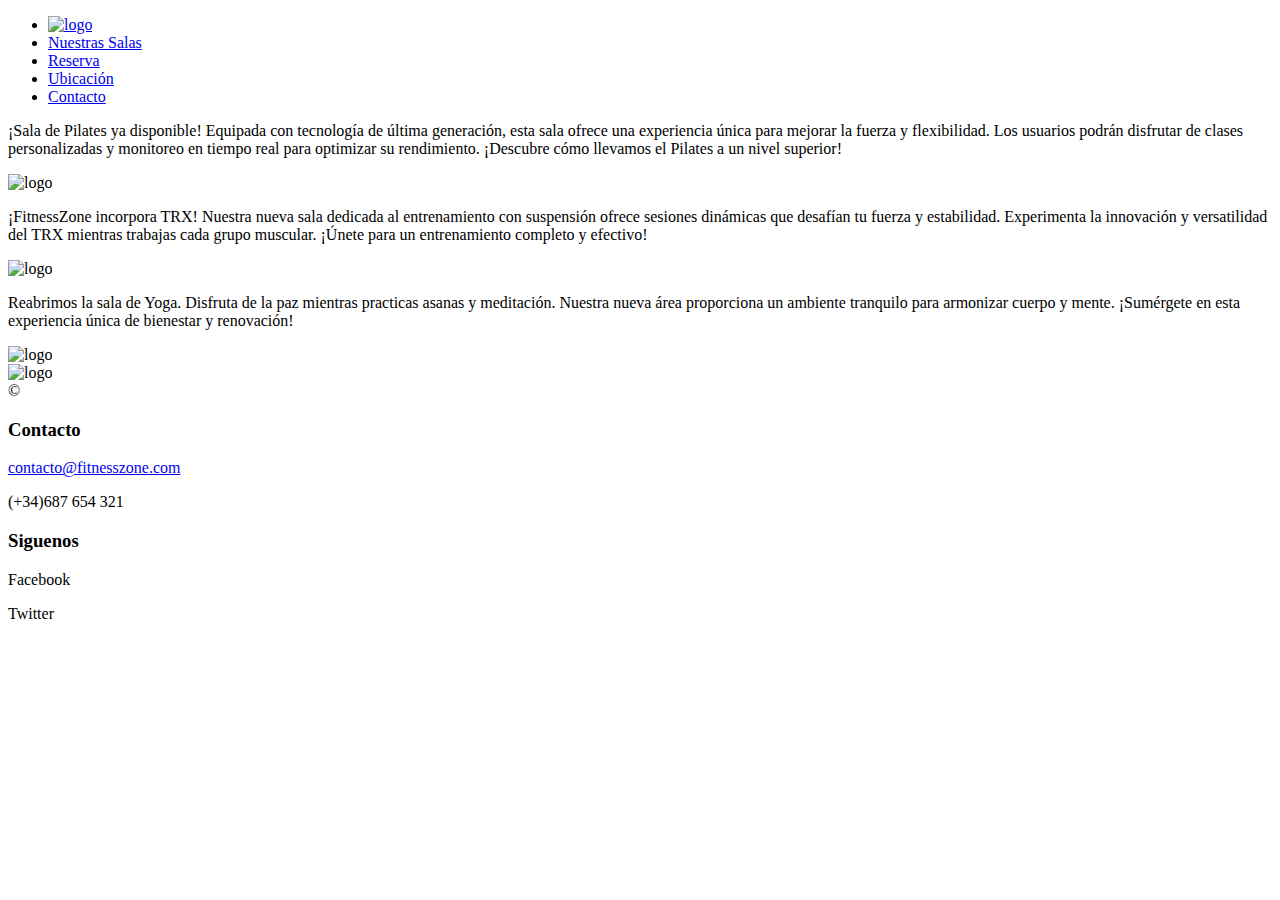
==== index.html @ 8b71935b "Actualizacion" ====
<!DOCTYPE html>
<html lang="es">
<head>
    <title>FitnessZone</title>
    <meta charset="UTF-8">
    <meta content="width=device-width, initial-scale=1" name="viewport">
    <meta name="author" content="Carlos Antonio Cortés Lora, Roberto Rivero Díaz">
    <meta name="designer" content="Carlos Antonio Cortés Lora, Roberto Rivero Díaz">

</head>
<body>
    <!-- Cabecera-->
    <header>    
        <nav>
            <ul>
                <li><a href="./index.html"><img src="./imagenes/logo_crudo.jpg" alt="logo" width="500" height="500"></a></li>
                <li><a href="./salas.html">Nuestras Salas</a></li>
                <li><a href="./reservas.html">Reserva</a></li>
                <li><a href="./ubicacion.html">Ubicación</a></li>
                <li><a href="#contacto">Contacto</a></li>
            </ul>
        </nav>
    </header>


    <!-- Noticias-->
    <aside>
        
        <div  id="noticia1">
            <p>¡Sala de Pilates ya disponible! Equipada con tecnología de última generación, esta sala ofrece una experiencia única para mejorar la fuerza y flexibilidad. Los usuarios podrán disfrutar de clases personalizadas y monitoreo en tiempo real para optimizar su rendimiento. ¡Descubre cómo llevamos el Pilates a un nivel superior!</p>
            <img src="./imagenes/sala_pilates.jpg" alt="logo" width="500" height="300">
        </div>
        <div  id="noticia2">
            <p> ¡FitnessZone incorpora TRX! Nuestra nueva sala dedicada al entrenamiento con suspensión ofrece sesiones dinámicas que desafían tu fuerza y estabilidad. Experimenta la innovación y versatilidad del TRX mientras trabajas cada grupo muscular. ¡Únete para un entrenamiento completo y efectivo!</p>
            <img src="./imagenes/sala_trx.jpg" alt="logo" width="500" height="300">
        </div>
        <div id="noticia3">
            <p>Reabrimos la sala de Yoga. Disfruta de la paz mientras practicas asanas y meditación. Nuestra nueva área proporciona un ambiente tranquilo para armonizar cuerpo y mente. ¡Sumérgete en esta experiencia única de bienestar y renovación!</p>
            <img src="./imagenes/sala_yoga.jpg" alt="logo" width="500" height="300">
        </div>
        
    </aside>
    


    <!-- Footer-->
    <footer>
        <div id="marca">
            <img src="./imagenes/logo_crudo.jpg" alt="logo" width="500" height="500">
        </div>
        &copy;
        
        <div id="contacto">
            <div class="contacto">
                <h3>Contacto</h3>
                <a href="mailto:contacto@fitnesszone.com">contacto@fitnesszone.com</a>
                <p>(+34)687 654 321</p>
            </div>

            <div class="contacto">
                <h3>Siguenos</h3>
                <p>Facebook</p>
                <p>Twitter</p>
            </div>
        </div>

    </footer>
</body>
</html>
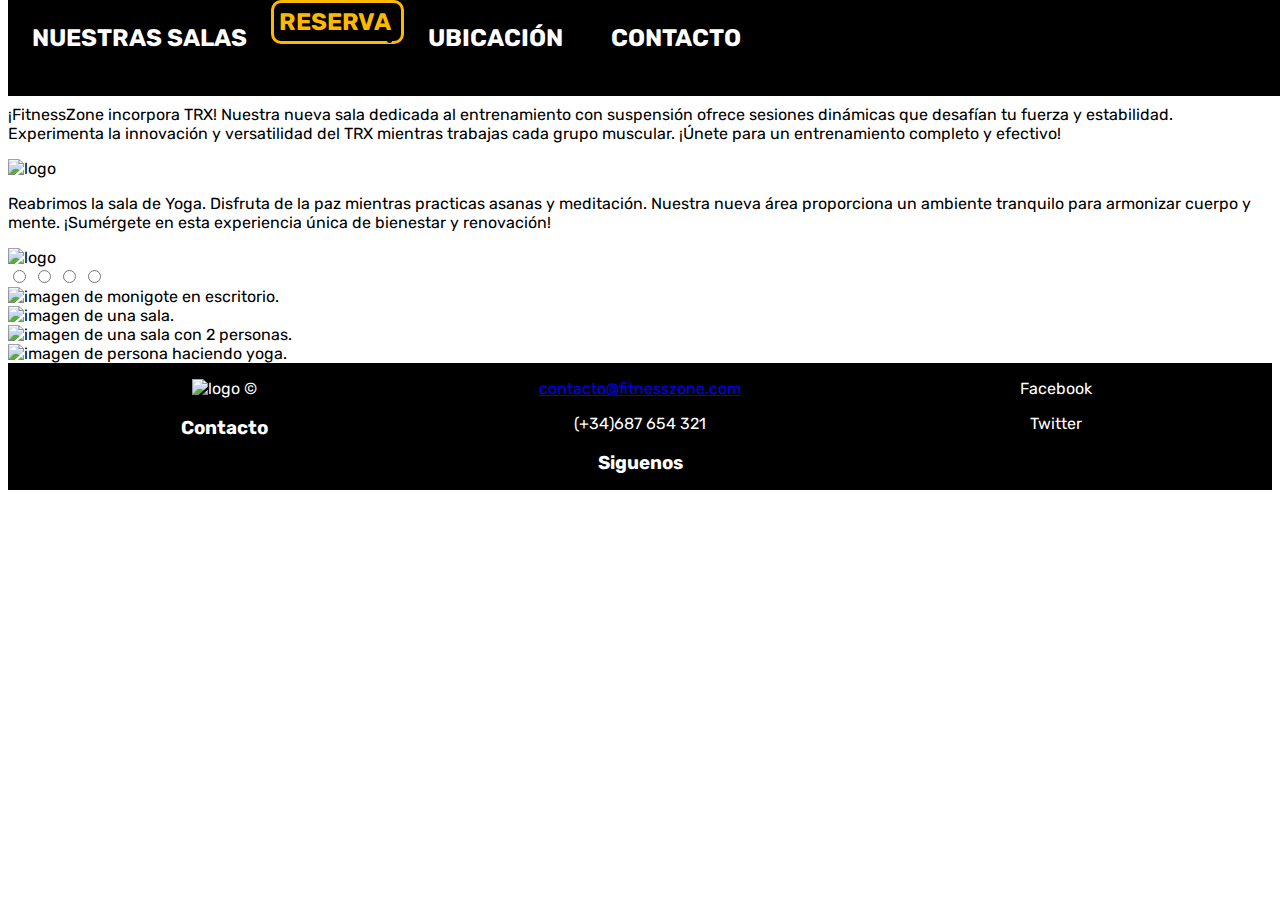
==== commit 0e96db5a: "ACTUALIZACION" ====
--- a/index.html
+++ b/index.html
@@ -6,64 +6,105 @@
     <meta content="width=device-width, initial-scale=1" name="viewport">
     <meta name="author" content="Carlos Antonio Cortés Lora, Roberto Rivero Díaz">
     <meta name="designer" content="Carlos Antonio Cortés Lora, Roberto Rivero Díaz">
+    <link rel="preconnect" href="https://fonts.googleapis.com">
+    <link rel="preconnect" href="https://fonts.gstatic.com" crossorigin>
+    <link href="https://fonts.googleapis.com/css2?family=Rubik:ital,wght@0,300..900;1,300..900&display=swap" rel="stylesheet">
+    <link rel="stylesheet" href="style.css">
 
 </head>
 <body>
     <!-- Cabecera-->
-    <header>    
+    <header>   
         <nav>
             <ul>
-                <li><a href="./index.html"><img src="./imagenes/logo_crudo.jpg" alt="logo" width="500" height="500"></a></li>
-                <li><a href="./salas.html">Nuestras Salas</a></li>
-                <li><a href="./reservas.html">Reserva</a></li>
-                <li><a href="./ubicacion.html">Ubicación</a></li>
-                <li><a href="#contacto">Contacto</a></li>
+                
+                <li><a href="./salas.html">NUESTRAS SALAS</a></li>
+                <li><a href="./reservas.html" id="btnReserva">RESERVA</a></li>
+                <li><a href="./ubicacion.html">UBICACIÓN</a></li>
+                <li><a href="#contacto">CONTACTO</a></li>
             </ul>
         </nav>
     </header>
 
 
-    <!-- Noticias-->
-    <aside>
-        
-        <div  id="noticia1">
-            <p>¡Sala de Pilates ya disponible! Equipada con tecnología de última generación, esta sala ofrece una experiencia única para mejorar la fuerza y flexibilidad. Los usuarios podrán disfrutar de clases personalizadas y monitoreo en tiempo real para optimizar su rendimiento. ¡Descubre cómo llevamos el Pilates a un nivel superior!</p>
-            <img src="./imagenes/sala_pilates.jpg" alt="logo" width="500" height="300">
+</head>
+<body>
+
+
+    <div class="noticia visible">
+        <p>¡Sala de Pilates ya disponible! Equipada con tecnología de última generación, esta sala ofrece una experiencia única para mejorar la fuerza y flexibilidad. Los usuarios podrán disfrutar de clases personalizadas y monitoreo en tiempo real para optimizar su rendimiento. ¡Descubre cómo llevamos el Pilates a un nivel superior!</p>
+        <img src="./imagenes/sala_pilates.jpg" alt="logo" width="500" height="300">
+    </div>
+    <div class="noticia">
+        <p>¡FitnessZone incorpora TRX! Nuestra nueva sala dedicada al entrenamiento con suspensión ofrece sesiones dinámicas que desafían tu fuerza y estabilidad. Experimenta la innovación y versatilidad del TRX mientras trabajas cada grupo muscular. ¡Únete para un entrenamiento completo y efectivo!</p>
+        <img src="./imagenes/sala_trx.jpg" alt="logo" width="500" height="300">
+    </div>
+    <div class="noticia">
+        <p>Reabrimos la sala de Yoga. Disfruta de la paz mientras practicas asanas y meditación. Nuestra nueva área proporciona un ambiente tranquilo para armonizar cuerpo y mente. ¡Sumérgete en esta experiencia única de bienestar y renovación!</p>
+        <img src="./imagenes/sala_yoga.jpg" alt="logo" width="500" height="300">
+    </div>
+
+    <div id="content">
+        <div class="slider">
+            <div class="slides">
+                <input type="radio" name="radio-btn" id="radio-1">
+                <input type="radio" name="radio-btn" id="radio-2">
+                <input type="radio" name="radio-btn" id="radio-3">
+                <input type="radio" name="radio-btn" id="radio-4">
+
+                <div class="slide first">
+                    <img src="./imagenes/sala_pilates.jpg" alt="imagen de monigote en escritorio.">
+                </div>
+                <div class="slide">
+                    <img src="./imagenes/sala_trx.jpg" alt="imagen de una sala.">
+                </div>
+                <div class="slide">
+                    <img src="./imagenes/sala_yoga.jpg" alt="imagen de una sala con 2 personas.">
+                </div>
+                <div class="slide">
+                    <img src="./imagenes/sala_pilates.jp" alt="imagen de persona haciendo yoga.">
+                </div>
+            </div>
+
+            <div class="navigation">
+                <div class="navigation-auto">
+                    <div class="auto-btn-1"></div>
+                    <div class="auto-btn-2"></div>
+                    <div class="auto-btn-3"></div>
+                    <div class="auto-btn-4"></div>
+                </div>
+
+                <div class="navigation-manual">
+                    <label for="radio-1" class="manual-btn"></label>
+                    <label for="radio-2" class="manual-btn"></label>
+                    <label for="radio-3" class="manual-btn"></label>
+                    <label for="radio-4" class="manual-btn"></label>
+                </div>
+            </div>
         </div>
-        <div  id="noticia2">
-            <p> ¡FitnessZone incorpora TRX! Nuestra nueva sala dedicada al entrenamiento con suspensión ofrece sesiones dinámicas que desafían tu fuerza y estabilidad. Experimenta la innovación y versatilidad del TRX mientras trabajas cada grupo muscular. ¡Únete para un entrenamiento completo y efectivo!</p>
-            <img src="./imagenes/sala_trx.jpg" alt="logo" width="500" height="300">
-        </div>
-        <div id="noticia3">
-            <p>Reabrimos la sala de Yoga. Disfruta de la paz mientras practicas asanas y meditación. Nuestra nueva área proporciona un ambiente tranquilo para armonizar cuerpo y mente. ¡Sumérgete en esta experiencia única de bienestar y renovación!</p>
-            <img src="./imagenes/sala_yoga.jpg" alt="logo" width="500" height="300">
-        </div>
-        
-    </aside>
+    </div>
     
+
+
+
+
+</body>
+</html>
+
 
 
     <!-- Footer-->
     <footer>
-        <div id="marca">
-            <img src="./imagenes/logo_crudo.jpg" alt="logo" width="500" height="500">
-        </div>
+        <img src="./imagenes/logo_crudo.jpg" alt="logo" class="logoFooter">
         &copy;
-        
-        <div id="contacto">
-            <div class="contacto">
-                <h3>Contacto</h3>
-                <a href="mailto:contacto@fitnesszone.com">contacto@fitnesszone.com</a>
-                <p>(+34)687 654 321</p>
-            </div>
+    
+        <h3>Contacto</h3>
+        <a href="mailto:contacto@fitnesszone.com">contacto@fitnesszone.com</a>
+        <p>(+34)687 654 321</p>
 
-            <div class="contacto">
-                <h3>Siguenos</h3>
-                <p>Facebook</p>
-                <p>Twitter</p>
-            </div>
-        </div>
-
+        <h3>Siguenos</h3>
+        <p>Facebook</p>
+        <p>Twitter</p>
     </footer>
 </body>
 </html>
--- a/style.css
+++ b/style.css
@@ -0,0 +1,92 @@
+*{
+    font-family: Rubik;
+    
+}
+
+/*Header*/
+header{
+    position: fixed;
+    width: 100%;
+    height: 6em;
+    top:0%;
+}
+
+nav{
+    position: fixed;
+    width: 100%;
+    height: 6em;
+    top:0%;
+}
+
+nav ul{
+    margin: 0;
+    padding: 0;
+    position: fixed;
+    overflow: hidden;
+    width: 100%;
+    height: 6em;
+    background-color: black;
+}
+
+nav ul li{
+    float: left;
+}
+
+nav ul li a{
+    padding: 1em;
+    display: inline-block;
+    font-size: 1.5em;
+    color:white;
+    font-weight: bolder;
+    text-decoration: none;
+    text-align: center;
+}
+
+/*Cuando se pasa el raton por encima*/
+nav ul li a:hover{
+    text-decoration: underline;
+}
+
+#alogo{
+    position: fixed;
+    text-align: left;
+    margin: 0;
+}
+
+.logoNav{
+    position: fixed;
+    margin: 0;
+    text-align: left;
+    width: 9.5em;
+    height: 4em;
+}
+
+
+#btnReserva{
+    color: #FCB900;
+    border: solid #FCB900;
+    padding: 5px;
+    padding-right: 10px;
+    border-radius: 10px;
+}
+
+/*Footer*/
+footer{
+    padding: 1em;
+    column-count: 3;
+    margin-top: auto;
+    background-color: black;
+    color: white;
+    text-align: center;
+}
+
+.logoFooter{
+    margin: 0;
+    text-align: left;
+    width: 15em;
+    height: 4em;
+}
+
+.info{
+    padding: 0%;
+}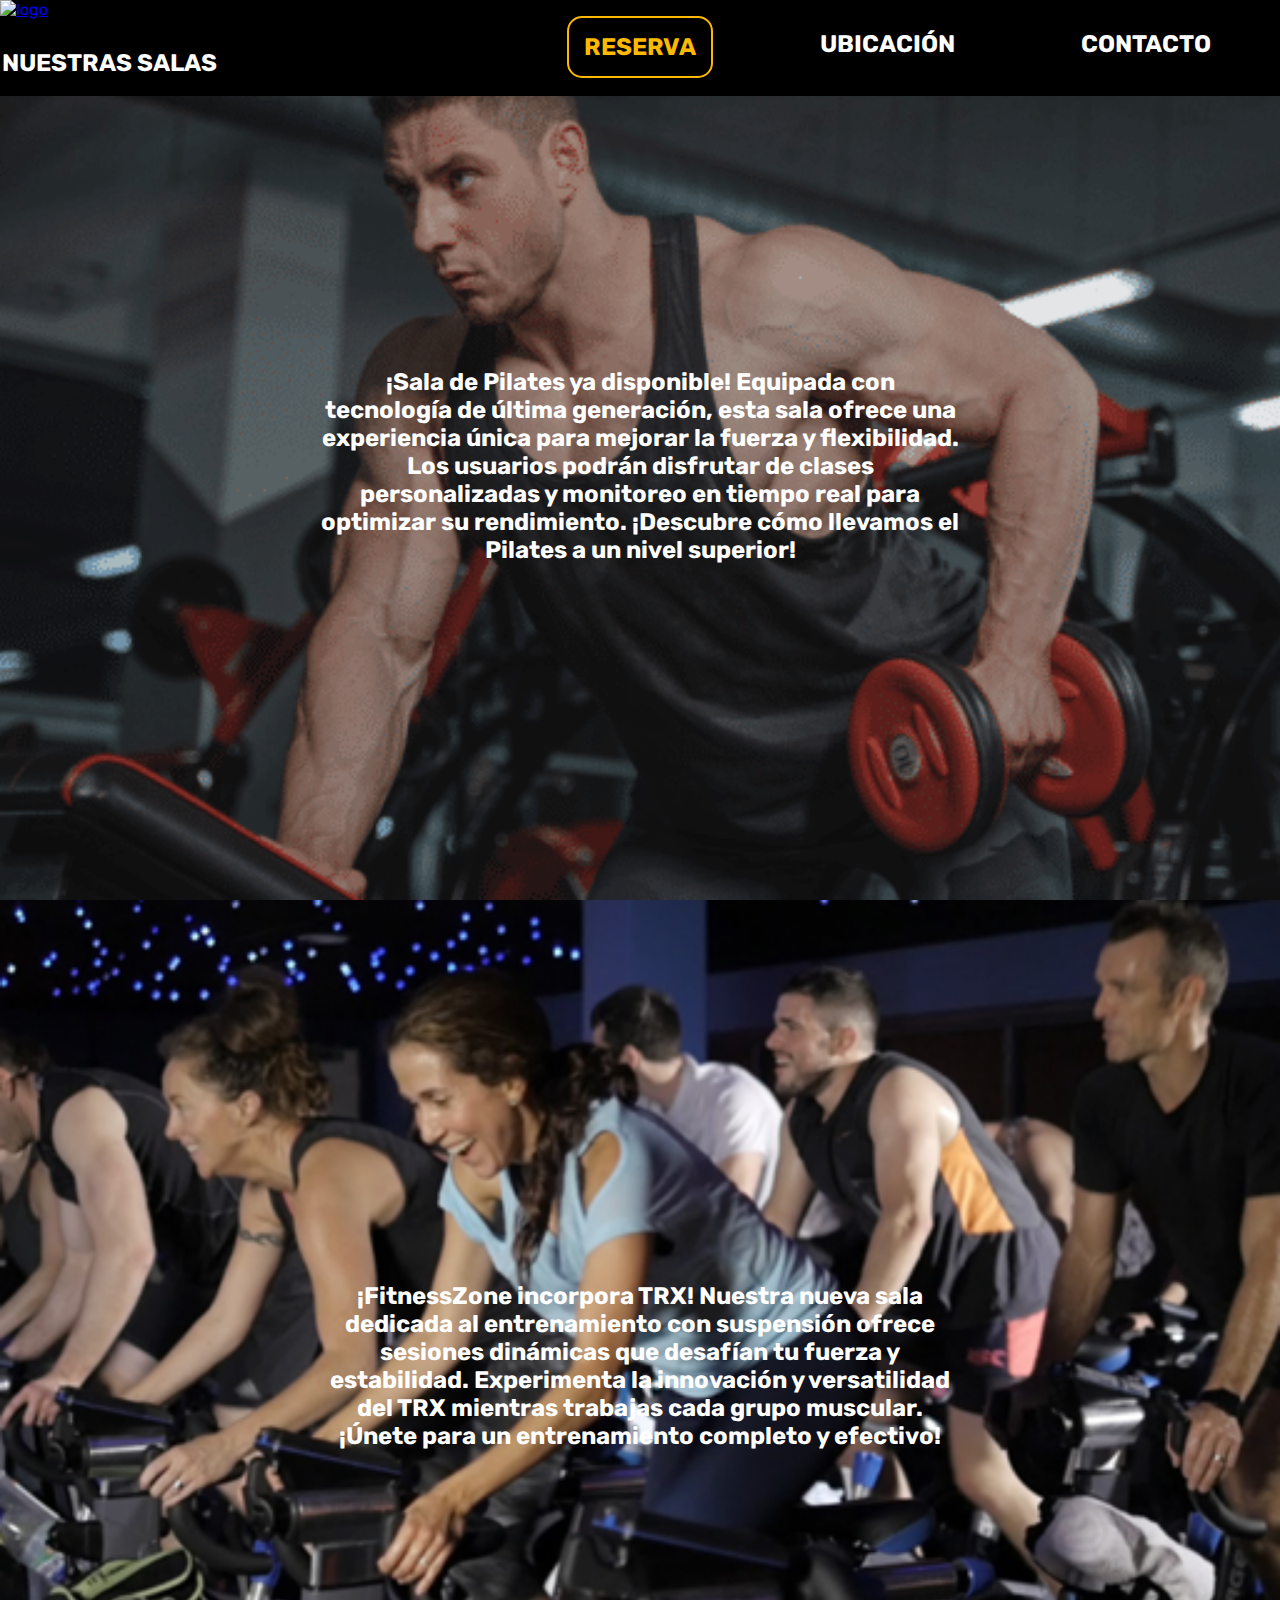
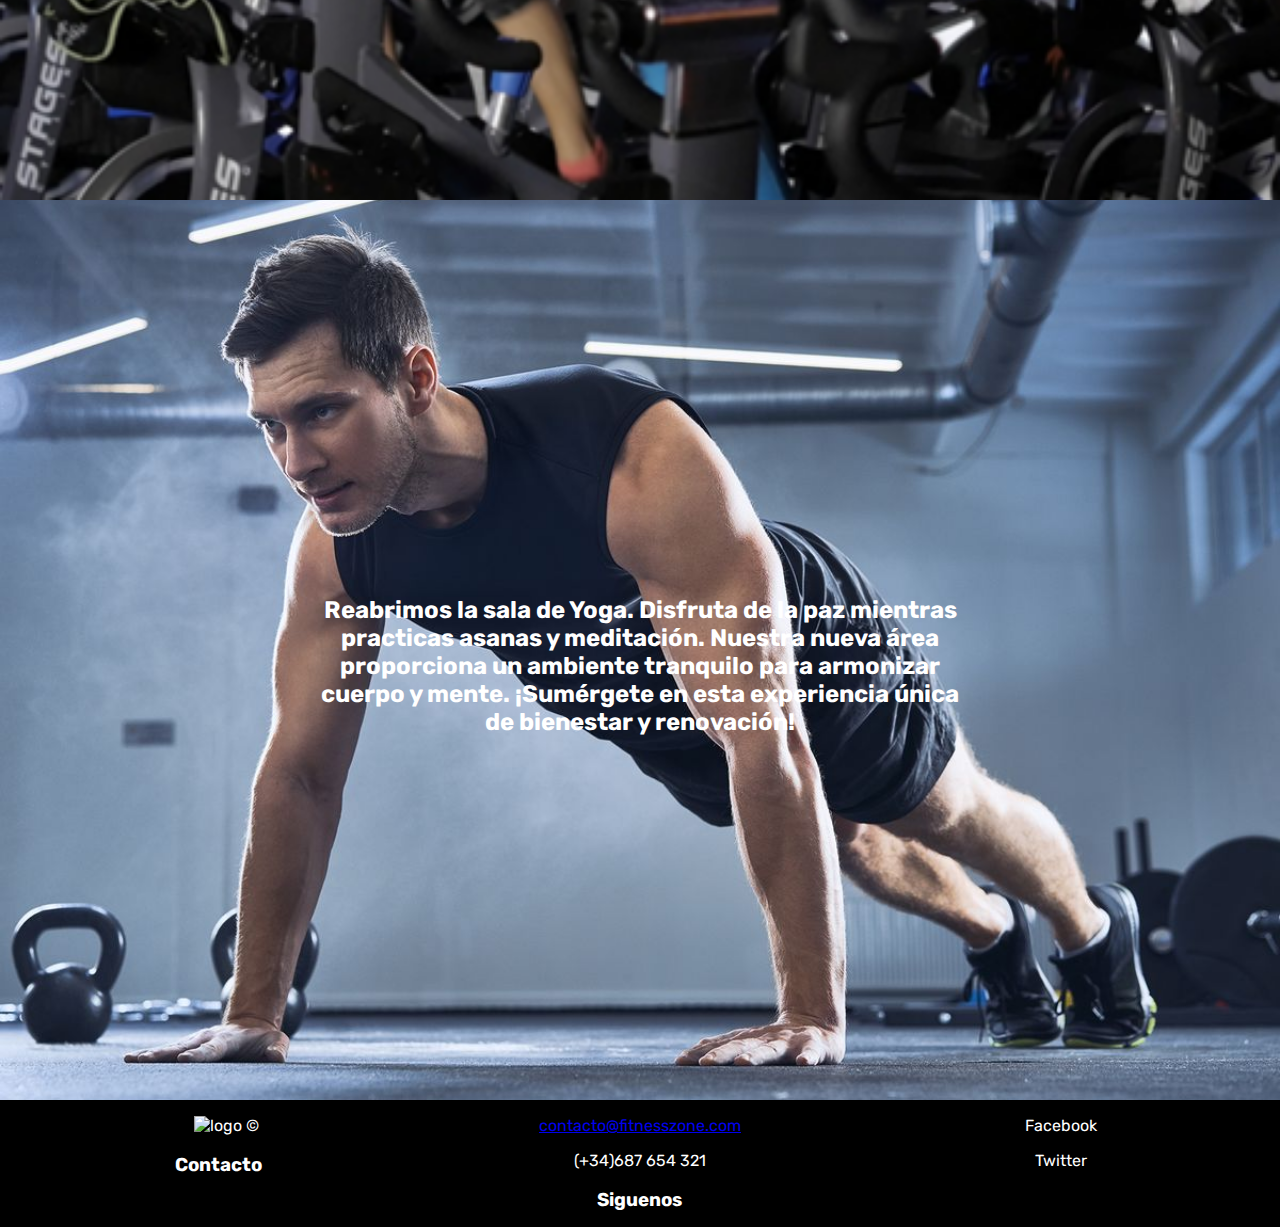
==== commit 78e6cb22: "Header y Footer Acabados" ====
--- a/index.html
+++ b/index.html
@@ -17,6 +17,8 @@
     <header>   
         <nav>
             <ul>
+                <a href="./index.html">
+                    <img src="./imagenes/logo_crudo.jpg" alt="logo" class="logoNav"></a>
                 
                 <li><a href="./salas.html">NUESTRAS SALAS</a></li>
                 <li><a href="./reservas.html" id="btnReserva">RESERVA</a></li>
@@ -26,78 +28,24 @@
         </nav>
     </header>
 
-
-</head>
-<body>
-
-
-    <div class="noticia visible">
-        <p>¡Sala de Pilates ya disponible! Equipada con tecnología de última generación, esta sala ofrece una experiencia única para mejorar la fuerza y flexibilidad. Los usuarios podrán disfrutar de clases personalizadas y monitoreo en tiempo real para optimizar su rendimiento. ¡Descubre cómo llevamos el Pilates a un nivel superior!</p>
-        <img src="./imagenes/sala_pilates.jpg" alt="logo" width="500" height="300">
+    
+    <div id="noticia1">
+        <h1>¡Sala de Pilates ya disponible! Equipada con tecnología de última generación, esta sala ofrece una experiencia única para mejorar la fuerza y flexibilidad. Los usuarios podrán disfrutar de clases personalizadas y monitoreo en tiempo real para optimizar su rendimiento. ¡Descubre cómo llevamos el Pilates a un nivel superior!</h1>
     </div>
-    <div class="noticia">
-        <p>¡FitnessZone incorpora TRX! Nuestra nueva sala dedicada al entrenamiento con suspensión ofrece sesiones dinámicas que desafían tu fuerza y estabilidad. Experimenta la innovación y versatilidad del TRX mientras trabajas cada grupo muscular. ¡Únete para un entrenamiento completo y efectivo!</p>
-        <img src="./imagenes/sala_trx.jpg" alt="logo" width="500" height="300">
+    <div id="noticia2">
+        <h1>¡FitnessZone incorpora TRX! Nuestra nueva sala dedicada al entrenamiento con suspensión ofrece sesiones dinámicas que desafían tu fuerza y estabilidad. Experimenta la innovación y versatilidad del TRX mientras trabajas cada grupo muscular. ¡Únete para un entrenamiento completo y efectivo!</h1>
     </div>
-    <div class="noticia">
-        <p>Reabrimos la sala de Yoga. Disfruta de la paz mientras practicas asanas y meditación. Nuestra nueva área proporciona un ambiente tranquilo para armonizar cuerpo y mente. ¡Sumérgete en esta experiencia única de bienestar y renovación!</p>
-        <img src="./imagenes/sala_yoga.jpg" alt="logo" width="500" height="300">
+    <div id="noticia3">
+        <h1>Reabrimos la sala de Yoga. Disfruta de la paz mientras practicas asanas y meditación. Nuestra nueva área proporciona un ambiente tranquilo para armonizar cuerpo y mente. ¡Sumérgete en esta experiencia única de bienestar y renovación!</h1>
     </div>
-
-    <div id="content">
-        <div class="slider">
-            <div class="slides">
-                <input type="radio" name="radio-btn" id="radio-1">
-                <input type="radio" name="radio-btn" id="radio-2">
-                <input type="radio" name="radio-btn" id="radio-3">
-                <input type="radio" name="radio-btn" id="radio-4">
-
-                <div class="slide first">
-                    <img src="./imagenes/sala_pilates.jpg" alt="imagen de monigote en escritorio.">
-                </div>
-                <div class="slide">
-                    <img src="./imagenes/sala_trx.jpg" alt="imagen de una sala.">
-                </div>
-                <div class="slide">
-                    <img src="./imagenes/sala_yoga.jpg" alt="imagen de una sala con 2 personas.">
-                </div>
-                <div class="slide">
-                    <img src="./imagenes/sala_pilates.jp" alt="imagen de persona haciendo yoga.">
-                </div>
-            </div>
-
-            <div class="navigation">
-                <div class="navigation-auto">
-                    <div class="auto-btn-1"></div>
-                    <div class="auto-btn-2"></div>
-                    <div class="auto-btn-3"></div>
-                    <div class="auto-btn-4"></div>
-                </div>
-
-                <div class="navigation-manual">
-                    <label for="radio-1" class="manual-btn"></label>
-                    <label for="radio-2" class="manual-btn"></label>
-                    <label for="radio-3" class="manual-btn"></label>
-                    <label for="radio-4" class="manual-btn"></label>
-                </div>
-            </div>
-        </div>
-    </div>
-    
-
-
-
-
-</body>
-</html>
-
 
 
     <!-- Footer-->
     <footer>
         <img src="./imagenes/logo_crudo.jpg" alt="logo" class="logoFooter">
         &copy;
-    
+        
+        <div id="contacto"></div>
         <h3>Contacto</h3>
         <a href="mailto:contacto@fitnesszone.com">contacto@fitnesszone.com</a>
         <p>(+34)687 654 321</p>
--- a/style.css
+++ b/style.css
@@ -1,74 +1,115 @@
 *{
     font-family: Rubik;
-    
 }
 
 /*Header*/
-header{
+header {
     position: fixed;
     width: 100%;
     height: 6em;
-    top:0%;
+    top: 0%;
+    z-index: 1000;
 }
 
-nav{
-    position: fixed;
-    width: 100%;
-    height: 6em;
-    top:0%;
-}
-
-nav ul{
-    margin: 0;
-    padding: 0;
-    position: fixed;
-    overflow: hidden;
+nav {
     width: 100%;
     height: 6em;
     background-color: black;
 }
 
-nav ul li{
-    float: left;
+nav ul {
+    margin: 0;
+    padding: 0;
+    overflow: hidden;
+    width: 100%;
+    height: 6em;
+    column-count: 5;
 }
 
-nav ul li a{
-    padding: 1em;
-    display: inline-block;
-    font-size: 1.5em;
-    color:white;
-    font-weight: bolder;
-    text-decoration: none;
+nav ul li {
+    height: 6em;
     text-align: center;
 }
 
+nav ul li a {
+    padding: 1.25em 1em 0 0;
+    display: inline-block;
+    font-size: 1.5em;
+    color: white;
+    font-weight: bolder;
+    text-decoration: none;
+}
+
 /*Cuando se pasa el raton por encima*/
-nav ul li a:hover{
+nav ul li a:hover {
     text-decoration: underline;
 }
 
-#alogo{
-    position: fixed;
+.logoNav {
+    margin: 0;
+    padding: 0;
     text-align: left;
+    width: 14.5em;
+    height: 6em;
+}
+
+#btnReserva{
+    color: #FCB900;
+    text-align: center;
+    border: 2px solid #FCB900; /* Establece el borde con el mismo color que el texto */
+    padding: 15px 15px; /* Ajusta el espaciado del botón según sea necesario */
+    border-radius: 15px; /* Opcional: agrega bordes redondeados */
+    margin-top: 0.65em;
+}
+
+
+
+/*COSAS DE ROBE*/
+
+body {
     margin: 0;
 }
 
-.logoNav{
-    position: fixed;
-    margin: 0;
-    text-align: left;
-    width: 9.5em;
-    height: 4em;
+#noticia1 {
+width: 100vw;
+    height: 100vh;
+    background-image: url('./imagenes/h2.png');
+    background-size: cover;
+    background-position: center;
+    background-repeat: no-repeat;
+    position: relative; /* Establece posición relativa para que puedas posicionar el texto de manera absoluta */
+}
+#noticia2 {
+    width: 100vw;
+    height: 100vh;
+    background-image: url('./imagenes/h4.png');
+    background-size: cover;
+    background-position: center;
+    background-repeat: no-repeat;
+    position: relative; /* Establece posición relativa para que puedas posicionar el texto de manera absoluta */
+    
+}
+#noticia3 {
+    width: 100vw;
+    height: 100vh;
+    background-image: url('./imagenes/h1.jpg');
+    background-size: cover;
+    background-position: center;
+    background-repeat: no-repeat;
+    position: relative; /* Establece posición relativa para que puedas posicionar el texto de manera absoluta */
+    
+}
+    
+h1{
+    position: absolute; /* Establece posición absoluta para superponer el texto en el contenedor */
+    top: 50%; /* Alinea el texto en la mitad superior del contenedor */
+    left: 50%; /* Centra el texto horizontalmente */
+    transform: translate(-50%, -50%); /* Centra el texto verticalmente y horizontalmente */
+    color: white; /* Color del texto */
+    font-size: 24px; /* Tamaño de fuente del texto */
+    text-align: center; /* Alinea el texto al centro */
 }
 
-
-#btnReserva{
-    color: #FCB900;
-    border: solid #FCB900;
-    padding: 5px;
-    padding-right: 10px;
-    border-radius: 10px;
-}
 
 /*Footer*/
 footer{
@@ -84,9 +125,11 @@
     margin: 0;
     text-align: left;
     width: 15em;
-    height: 4em;
+    height: 6em;
+    padding: 0 0 0 1em;
 }
 
 .info{
     padding: 0%;
-}+}
+  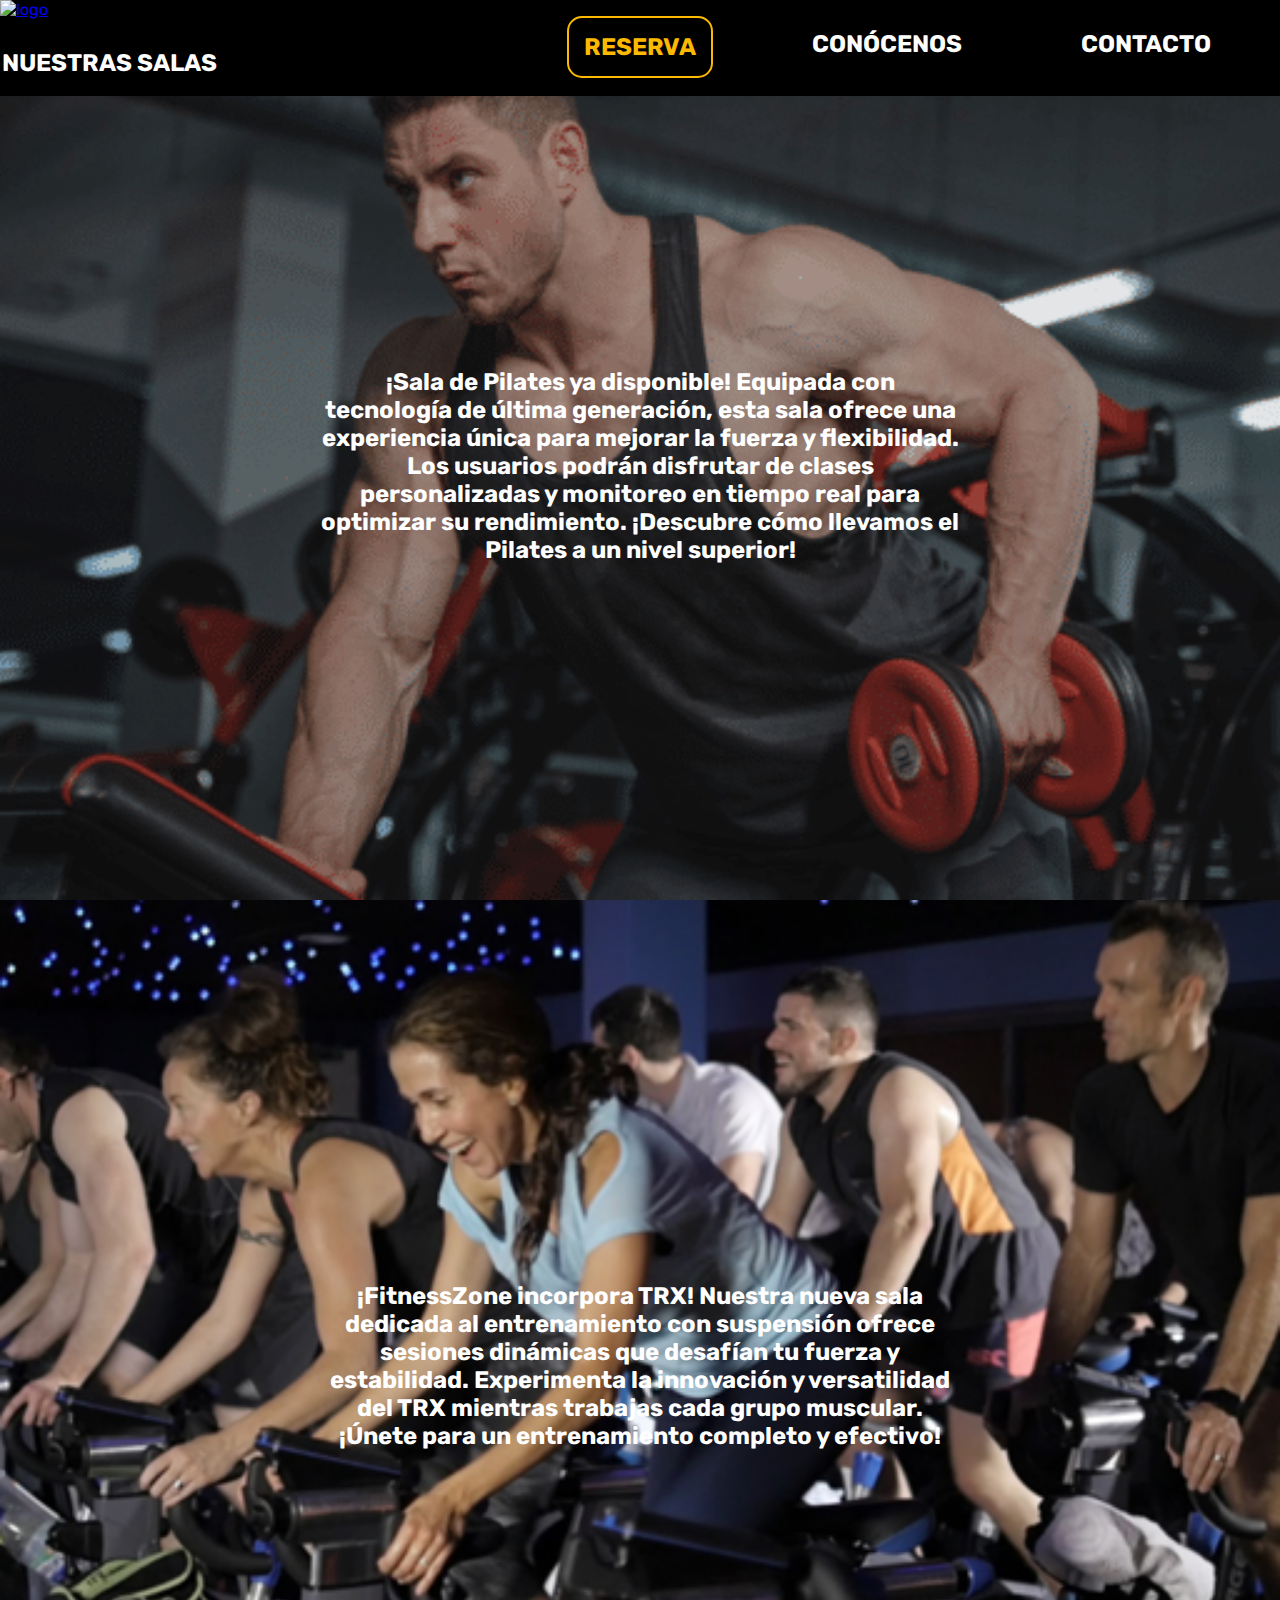
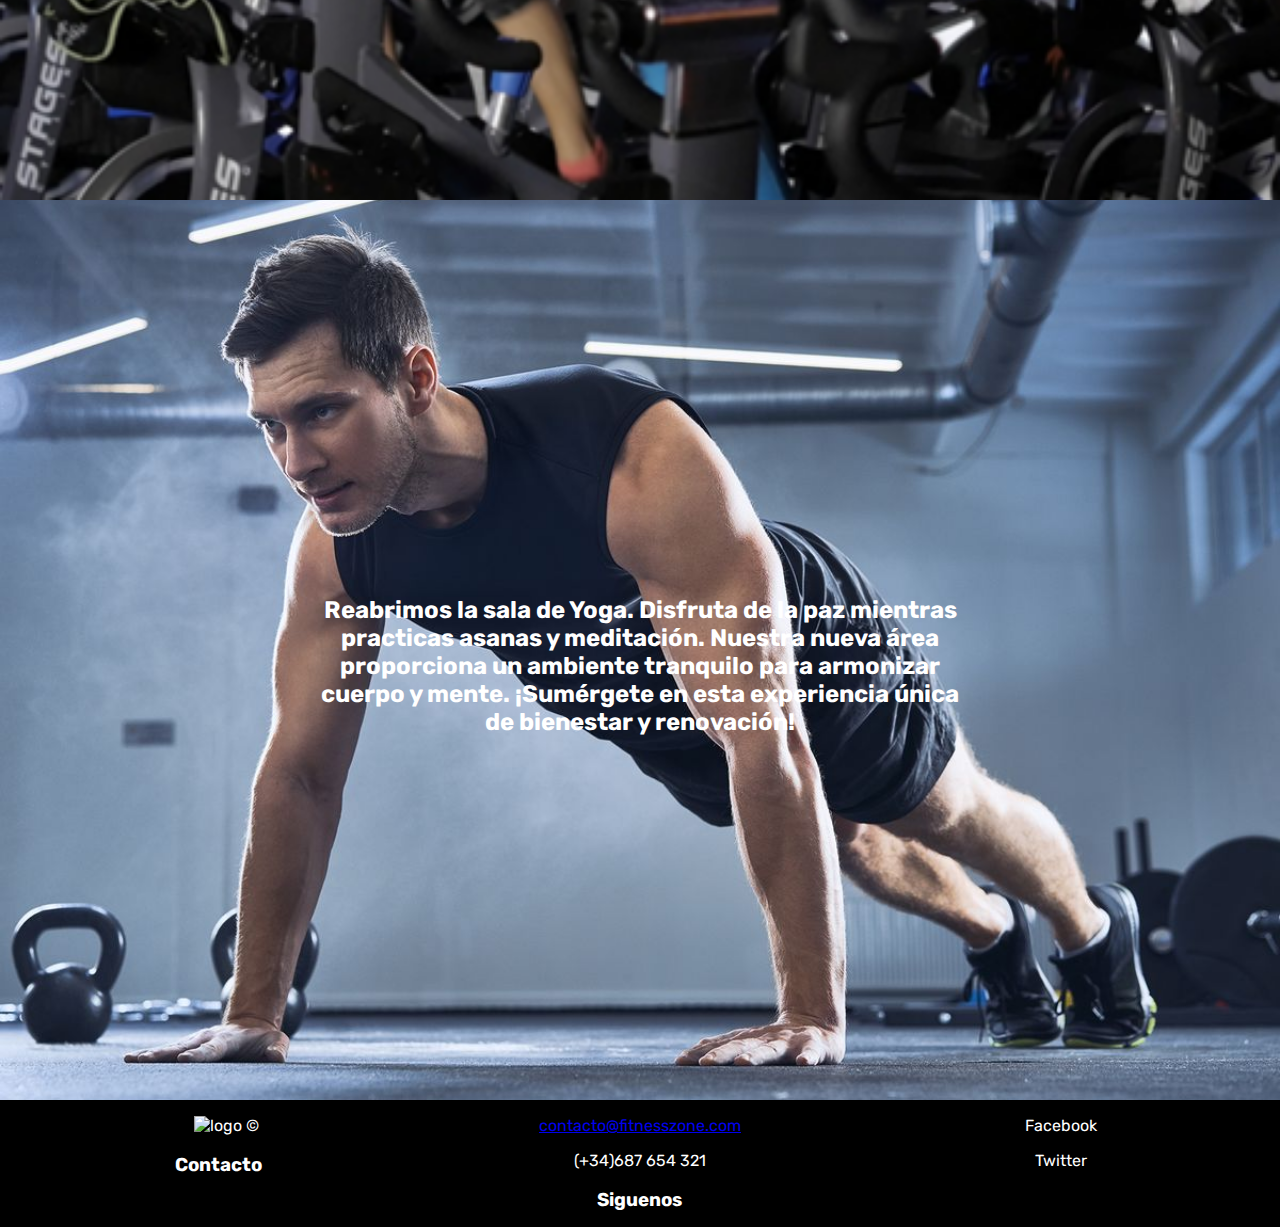
==== commit 3724a001: "ACTUALIZACION" ====
--- a/index.html
+++ b/index.html
@@ -10,6 +10,7 @@
     <link rel="preconnect" href="https://fonts.gstatic.com" crossorigin>
     <link href="https://fonts.googleapis.com/css2?family=Rubik:ital,wght@0,300..900;1,300..900&display=swap" rel="stylesheet">
     <link rel="stylesheet" href="style.css">
+    <link rel="stylesheet" href="index.css">
 
 </head>
 <body>
@@ -22,7 +23,7 @@
                 
                 <li><a href="./salas.html">NUESTRAS SALAS</a></li>
                 <li><a href="./reservas.html" id="btnReserva">RESERVA</a></li>
-                <li><a href="./ubicacion.html">UBICACIÓN</a></li>
+                <li><a href="./ubicacion.html">CONÓCENOS</a></li>
                 <li><a href="#contacto">CONTACTO</a></li>
             </ul>
         </nav>
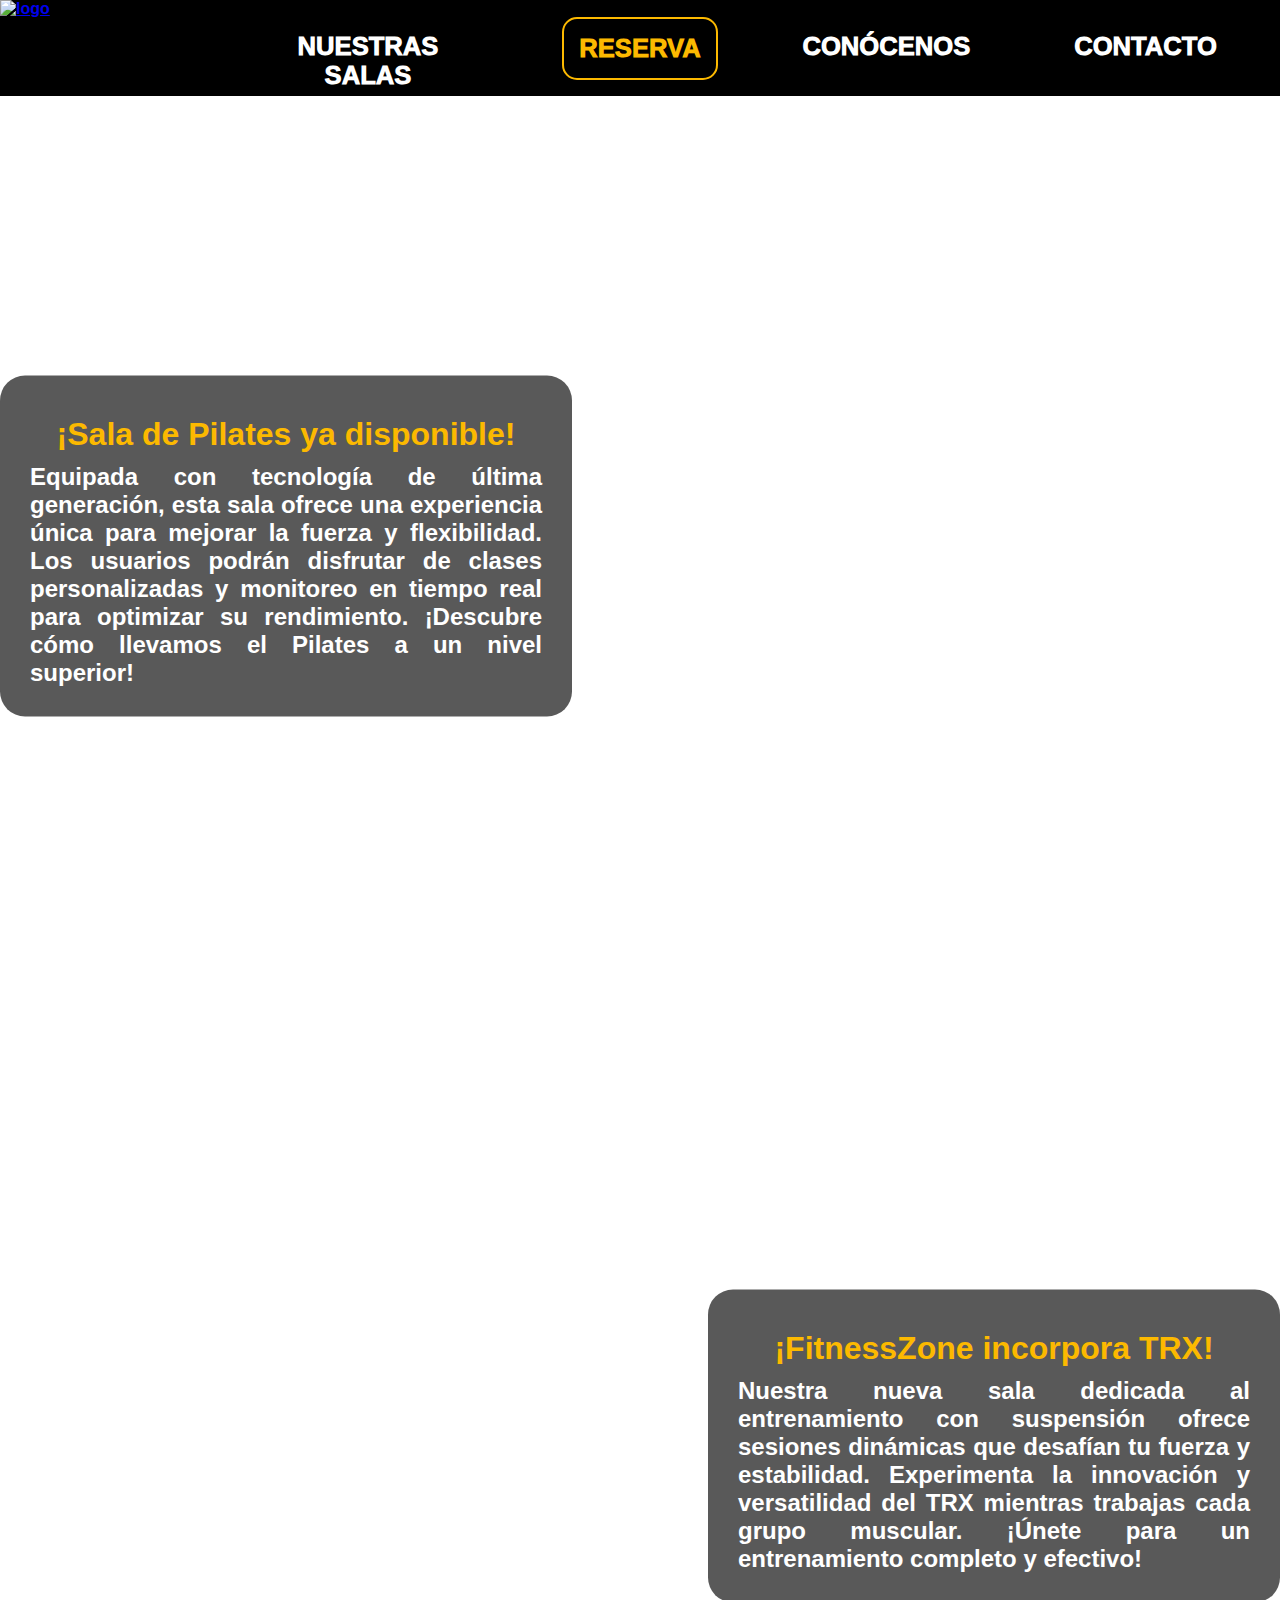
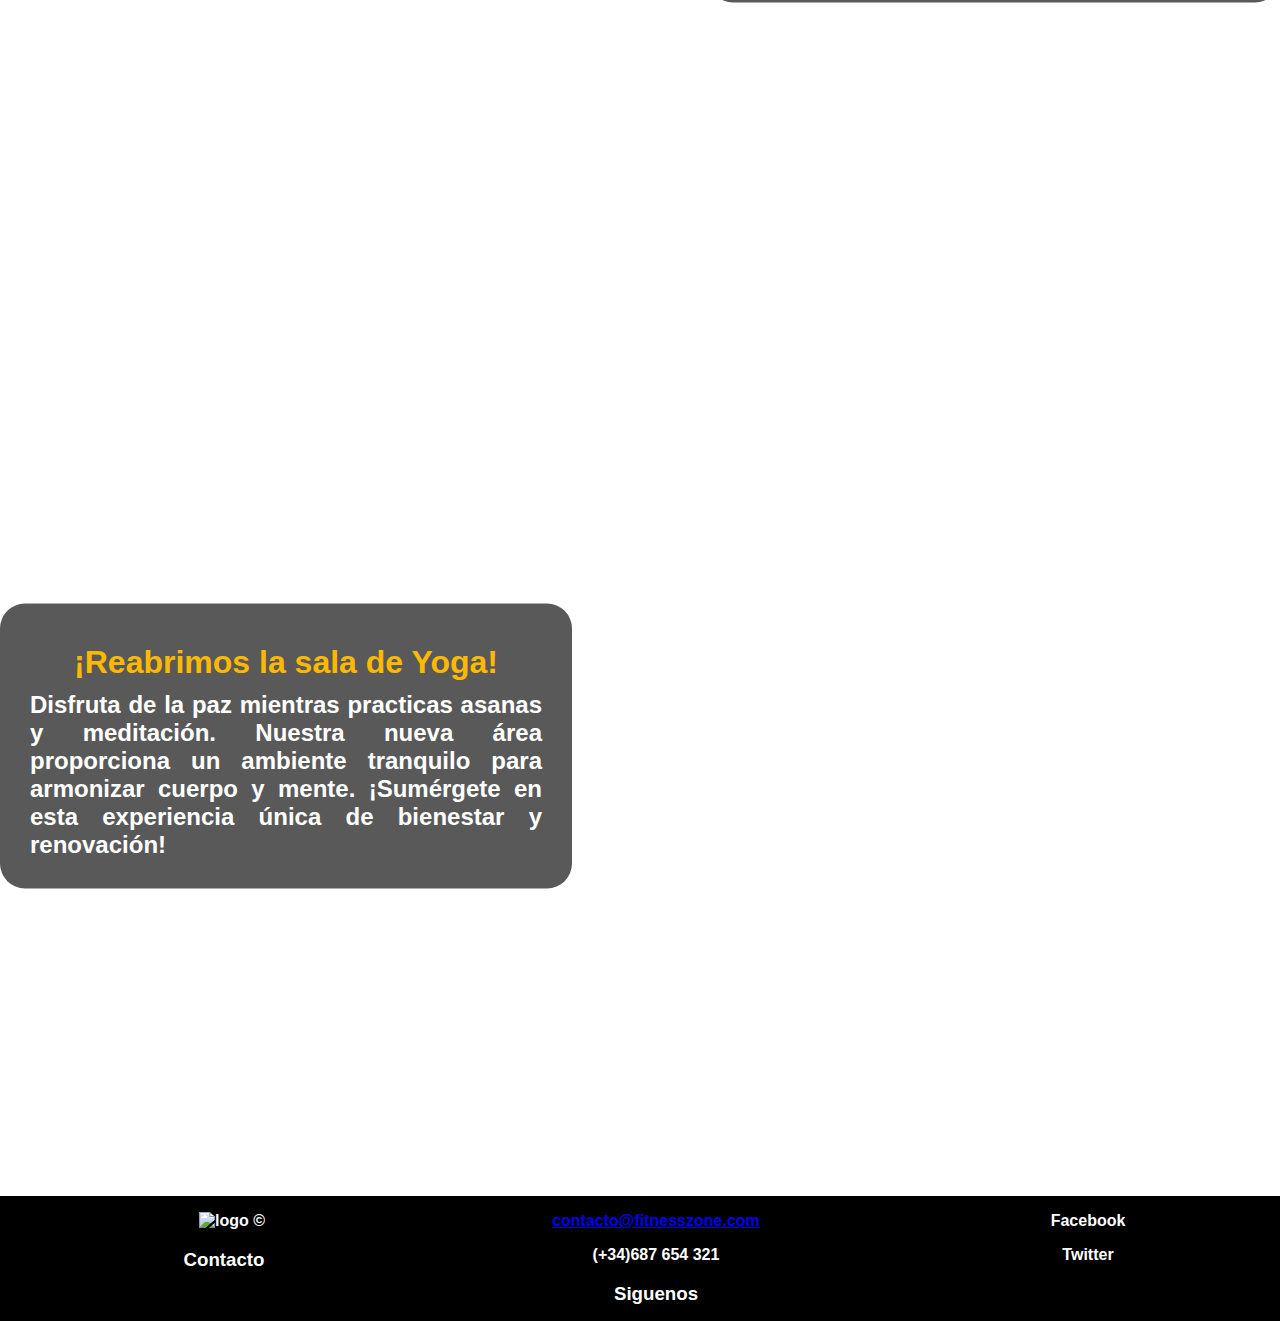
==== commit a69c4474: "INDEX READY" ====
--- a/index.html
+++ b/index.html
@@ -20,7 +20,6 @@
             <ul>
                 <a href="./index.html">
                     <img src="./imagenes/logo_crudo.jpg" alt="logo" class="logoNav"></a>
-                
                 <li><a href="./salas.html">NUESTRAS SALAS</a></li>
                 <li><a href="./reservas.html" id="btnReserva">RESERVA</a></li>
                 <li><a href="./ubicacion.html">CONÓCENOS</a></li>
@@ -31,13 +30,22 @@
 
     
     <div id="noticia1">
-        <h1>¡Sala de Pilates ya disponible! Equipada con tecnología de última generación, esta sala ofrece una experiencia única para mejorar la fuerza y flexibilidad. Los usuarios podrán disfrutar de clases personalizadas y monitoreo en tiempo real para optimizar su rendimiento. ¡Descubre cómo llevamos el Pilates a un nivel superior!</h1>
+        <div class="noticia-izq">
+            <div class="titulo-noticia">¡Sala de Pilates ya disponible!</div>
+            <div class="texto-noticia"> Equipada con tecnología de última generación, esta sala ofrece una experiencia única para mejorar la fuerza y flexibilidad. Los usuarios podrán disfrutar de clases personalizadas y monitoreo en tiempo real para optimizar su rendimiento. ¡Descubre cómo llevamos el Pilates a un nivel superior!</div>
+        </div>
     </div>
     <div id="noticia2">
-        <h1>¡FitnessZone incorpora TRX! Nuestra nueva sala dedicada al entrenamiento con suspensión ofrece sesiones dinámicas que desafían tu fuerza y estabilidad. Experimenta la innovación y versatilidad del TRX mientras trabajas cada grupo muscular. ¡Únete para un entrenamiento completo y efectivo!</h1>
+        <div id="noticia-drch">
+            <div class="titulo-noticia">¡FitnessZone incorpora TRX!</div>
+            <div class="texto-noticia">Nuestra nueva sala dedicada al entrenamiento con suspensión ofrece sesiones dinámicas que desafían tu fuerza y estabilidad. Experimenta la innovación y versatilidad del TRX mientras trabajas cada grupo muscular. ¡Únete para un entrenamiento completo y efectivo!</div>
+        </div>
     </div>
     <div id="noticia3">
-        <h1>Reabrimos la sala de Yoga. Disfruta de la paz mientras practicas asanas y meditación. Nuestra nueva área proporciona un ambiente tranquilo para armonizar cuerpo y mente. ¡Sumérgete en esta experiencia única de bienestar y renovación!</h1>
+        <div class="noticia-izq">
+            <div class="titulo-noticia">¡Reabrimos la sala de Yoga!</div>
+            <div class="texto-noticia"> Disfruta de la paz mientras practicas asanas y meditación. Nuestra nueva área proporciona un ambiente tranquilo para armonizar cuerpo y mente. ¡Sumérgete en esta experiencia única de bienestar y renovación!</div>
+        </div>
     </div>
 
 
@@ -56,4 +64,4 @@
         <p>Twitter</p>
     </footer>
 </body>
-</html>
+</html>--- a/style.css
+++ b/style.css
@@ -1,5 +1,14 @@
-*{
-    font-family: Rubik;
+/*Elementos comunes*/
+*{  
+    font-family: "Inter", sans-serif;
+    font-optical-sizing: auto;
+    font-weight: 700;
+    font-style: normal;
+    font-variation-settings:"slnt" 0;
+}
+
+body {
+    margin: 0;
 }
 
 /*Header*/
@@ -34,10 +43,12 @@
 nav ul li a {
     padding: 1.25em 1em 0 0;
     display: inline-block;
-    font-size: 1.5em;
+    font-size: 1.6em;
     color: white;
     font-weight: bolder;
     text-decoration: none;
+    font-weight: 1000;
+    
 }
 
 /*Cuando se pasa el raton por encima*/
@@ -63,56 +74,9 @@
 }
 
 
-
-/*COSAS DE ROBE*/
-
-body {
-    margin: 0;
-}
-
-#noticia1 {
-width: 100vw;
-    height: 100vh;
-    background-image: url('./imagenes/h2.png');
-    background-size: cover;
-    background-position: center;
-    background-repeat: no-repeat;
-    position: relative; /* Establece posición relativa para que puedas posicionar el texto de manera absoluta */
-}
-#noticia2 {
-    width: 100vw;
-    height: 100vh;
-    background-image: url('./imagenes/h4.png');
-    background-size: cover;
-    background-position: center;
-    background-repeat: no-repeat;
-    position: relative; /* Establece posición relativa para que puedas posicionar el texto de manera absoluta */
-    
-}
-#noticia3 {
-    width: 100vw;
-    height: 100vh;
-    background-image: url('./imagenes/h1.jpg');
-    background-size: cover;
-    background-position: center;
-    background-repeat: no-repeat;
-    position: relative; /* Establece posición relativa para que puedas posicionar el texto de manera absoluta */
-    
-}
-    
-h1{
-    position: absolute; /* Establece posición absoluta para superponer el texto en el contenedor */
-    top: 50%; /* Alinea el texto en la mitad superior del contenedor */
-    left: 50%; /* Centra el texto horizontalmente */
-    transform: translate(-50%, -50%); /* Centra el texto verticalmente y horizontalmente */
-    color: white; /* Color del texto */
-    font-size: 24px; /* Tamaño de fuente del texto */
-    text-align: center; /* Alinea el texto al centro */
-}
-
-
 /*Footer*/
 footer{
+    width: 100%;
     padding: 1em;
     column-count: 3;
     margin-top: auto;
--- a/index.css
+++ b/index.css
@@ -0,0 +1,98 @@
+
+#noticia1 {
+    width: 100vw;
+    height: 100vh;
+    background-image: url('./imagenes/sala_pilates.jpg');
+    background-size: cover;
+    background-position: center;
+    background-repeat: no-repeat;
+    position: relative; /* Establece posición relativa para que puedas posicionar el texto de manera absoluta */
+    margin-top:6em;
+}
+
+#noticia2 {
+    width: 100vw;
+    height: 100vh;
+    background-image: url('./imagenes/sala_trx.jpg');
+    background-size: cover;
+    background-position: center;
+    background-repeat: no-repeat;
+    position: relative; /* Establece posición relativa para que puedas posicionar el texto de manera absoluta */
+    
+}
+#noticia3 {
+    width: 100vw;
+    height: 100vh;
+    background-image: url('./imagenes/sala_yoga.jpg');
+    background-size: cover;
+    background-position: center;
+    background-repeat: no-repeat;
+    position: relative; /* Establece posición relativa para que puedas posicionar el texto de manera absoluta */
+    
+}
+        
+
+.noticia-izq {
+    position: absolute;
+    text-align: center;
+    padding: 30px;
+    width: 40%;
+    top: 50%; /* Centra verticalmente */
+    transform: translateY(-50%); /* Ajusta verticalmente */
+    background-color: rgba(0, 0, 0, 0.65); /* Negro con 10% de opacidad */
+    border-radius: 25px;
+}
+
+#noticia-drch{
+    position: absolute;
+    text-align: center;
+    padding: 30px;
+    width: 40%;
+    right: 0; /* Pone el texto a la derecha*/
+    top: 50%; /* Centra verticalmente */
+    transform: translateY(-50%); /* Ajusta verticalmente */
+    background-color: rgba(0, 0, 0, 0.65); /* Negro con 10% de opacidad */
+    border-radius: 25px;
+}
+
+.titulo-noticia{
+    color:#FCB900; /* Color del texto */
+    font-size: 32px; /* Ajusta el tamaño de la fuente según tus preferencias */   
+    padding: 10px;
+}
+
+
+.texto-noticia{
+    text-align: justify;
+    color: white;
+    font-size: 24px;
+}
+
+
+
+/* Media query para móviles */
+@media only screen and (max-width: 768px) {
+    #noticia1, #noticia2, #noticia3 {
+        width: 100%;
+    }
+
+    .noticia-izq, #noticia-drch {
+        width: 90%; /* Hacer el texto más estrecho en pantallas más pequeñas */
+        font-size: 16px; /* Ajustar el tamaño de la fuente para móviles */
+    }
+
+    .titulo-noticia {
+        font-size: 24px; /* Ajustar el tamaño del título para móviles */
+        padding: 5px; /* Reducir el relleno del título para móviles */
+    }
+
+    .texto-noticia{
+        font-size: 18px; /* Ajustar el tamaño del texto para móviles */
+        padding: 15px; /* Reducir el relleno del texto para móviles */
+    }
+
+    #noticia-drch {
+        width: 90%; /* Hacer el contenedor más estrecho para móviles */
+        right: 5%; /* Ajustar la posición del contenedor en pantallas más pequeñas */
+    }
+}
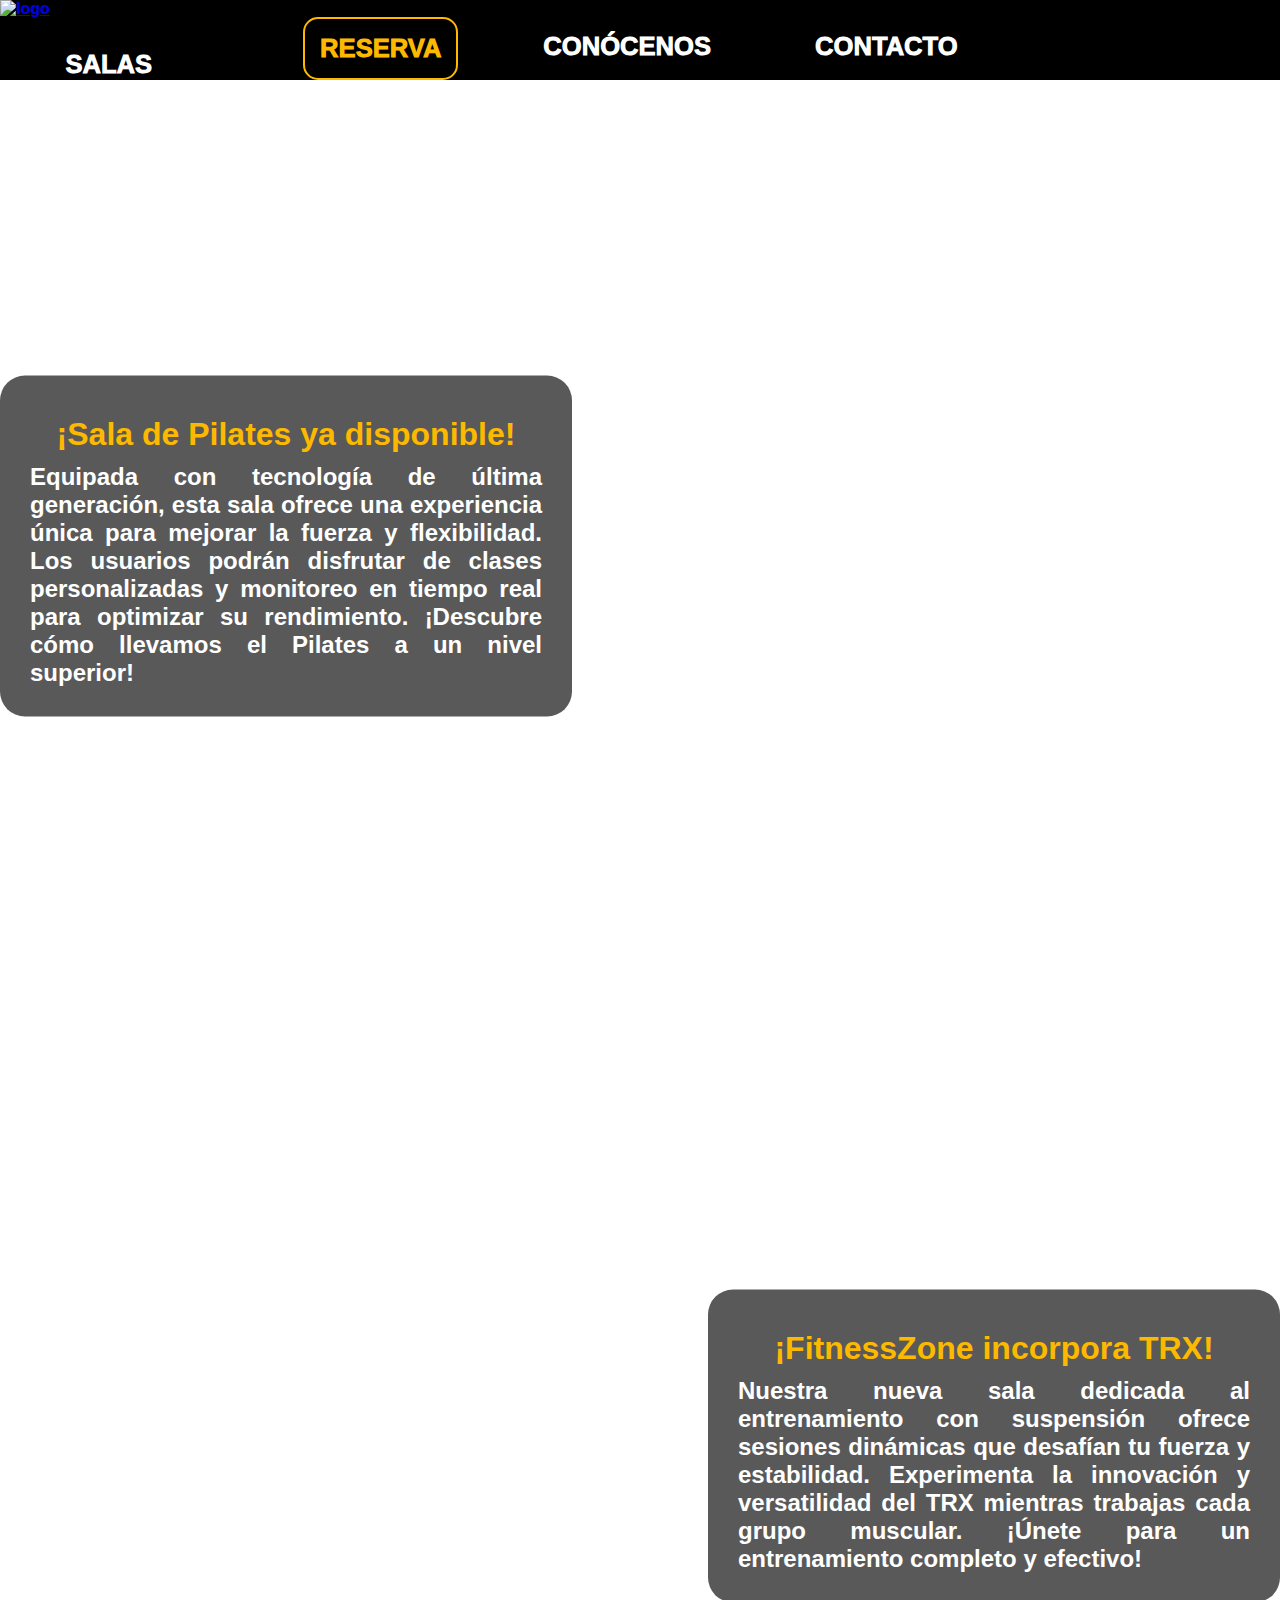
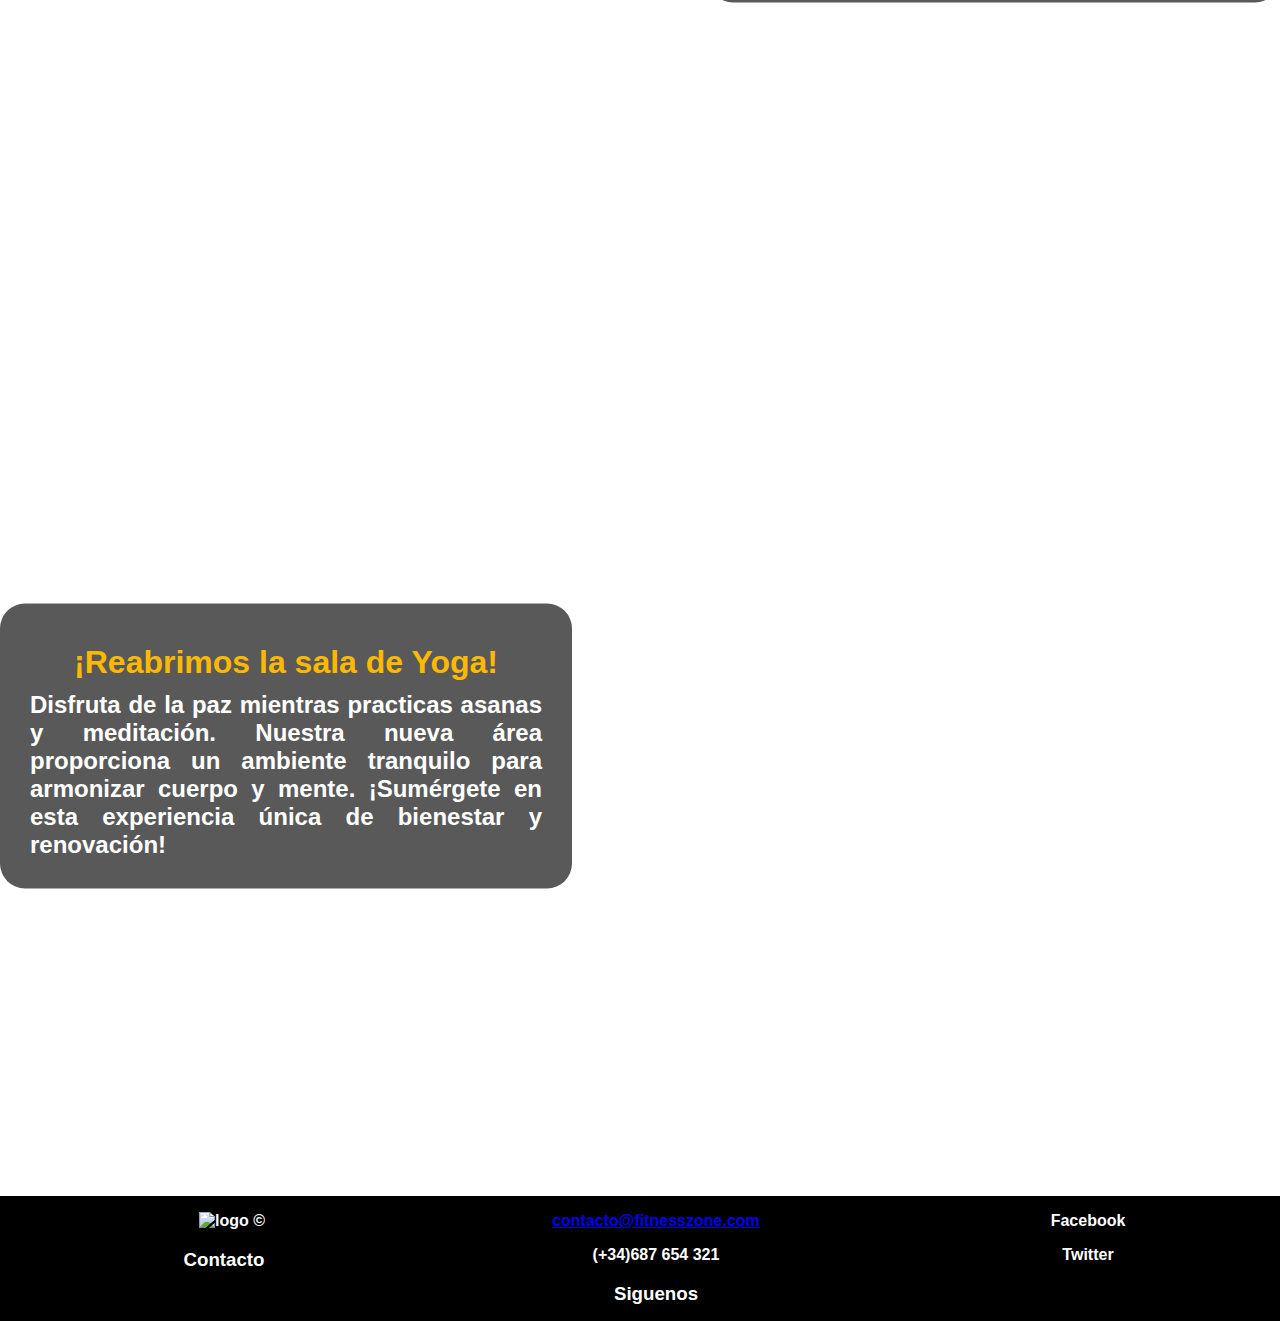
==== commit 9f507443: "act" ====
--- a/index.html
+++ b/index.html
@@ -11,6 +11,7 @@
     <link href="https://fonts.googleapis.com/css2?family=Rubik:ital,wght@0,300..900;1,300..900&display=swap" rel="stylesheet">
     <link rel="stylesheet" href="style.css">
     <link rel="stylesheet" href="index.css">
+    
 
 </head>
 <body>
@@ -20,8 +21,9 @@
             <ul>
                 <a href="./index.html">
                     <img src="./imagenes/logo_crudo.jpg" alt="logo" class="logoNav"></a>
-                <li><a href="./salas.html">NUESTRAS SALAS</a></li>
-                <li><a href="./reservas.html" id="btnReserva">RESERVA</a></li>
+                
+                <li><a href="./salas.html">SALAS</a></li>
+                <li><a href="./reserva.html" id="btnReserva">RESERVA</a></li>
                 <li><a href="./ubicacion.html">CONÓCENOS</a></li>
                 <li><a href="#contacto">CONTACTO</a></li>
             </ul>
--- a/style.css
+++ b/style.css
@@ -8,21 +8,24 @@
 }
 
 body {
-    margin: 0;
+    margin: 0 auto;
 }
 
 /*Header*/
 header {
+    display: flex;
+    justify-content: center; /* Centra horizontalmente */
+    align-items: center; /* Centra verticalmente */
     position: fixed;
     width: 100%;
-    height: 6em;
+    height: auto;
     top: 0%;
     z-index: 1000;
 }
 
 nav {
     width: 100%;
-    height: 6em;
+    height: auto;
     background-color: black;
 }
 
@@ -31,13 +34,14 @@
     padding: 0;
     overflow: hidden;
     width: 100%;
-    height: 6em;
+    height: auto;
     column-count: 5;
 }
 
 nav ul li {
-    height: 6em;
+    height: auto;
     text-align: center;
+
 }
 
 nav ul li a {
@@ -59,9 +63,9 @@
 .logoNav {
     margin: 0;
     padding: 0;
-    text-align: left;
+    text-align: center;
     width: 14.5em;
-    height: 6em;
+    height: auto;
 }
 
 #btnReserva{
@@ -71,6 +75,7 @@
     padding: 15px 15px; /* Ajusta el espaciado del botón según sea necesario */
     border-radius: 15px; /* Opcional: agrega bordes redondeados */
     margin-top: 0.65em;
+    height: auto;
 }
 
 
@@ -96,4 +101,53 @@
 .info{
     padding: 0%;
 }
-  +
+
+
+/*Media query para pantallas pequeñas*/
+@media only screen and (max-width: 900px) {
+    header {
+        display: flex;
+        justify-content: space-between; /* Alinea los elementos en los extremos del header */
+        align-items: center; /* Centra verticalmente los elementos */
+        flex-wrap: wrap;
+        height: auto; /* Establece la altura automática para adaptarse al contenido */
+        text-align: center;
+        z-index: 1000;
+    }
+
+    .logoNav{
+        display: flex;
+        flex-direction: column;
+        margin-left: auto;
+        width: 25%;
+        margin-right: auto;
+        height: auto;
+    }
+
+    nav ul {
+        display: flex;
+        flex-direction: column;
+        background-color: black;
+        align-items: center;
+        width: 100%;
+        height: auto; /* Establece la altura automática para adaptarse al contenido */
+        column-count: initial; /* Restaura el conteo de columnas a su valor inicial */
+    }
+
+    nav ul li {
+        height: auto; /* Establece la altura automática para adaptarse al contenido */
+        text-align: center; /* Alinea el texto al centro */
+        margin-bottom: 1em; /* Añade un poco de espacio entre elementos de la lista */
+    }
+
+    nav ul li a {
+        padding: 0.2em 0; /* Ajusta el espaciado del texto en los enlaces */
+        font-weight: 1000;
+    }
+
+
+    footer {
+        column-count: 1; /* Cambia a una sola columna */
+    }
+}
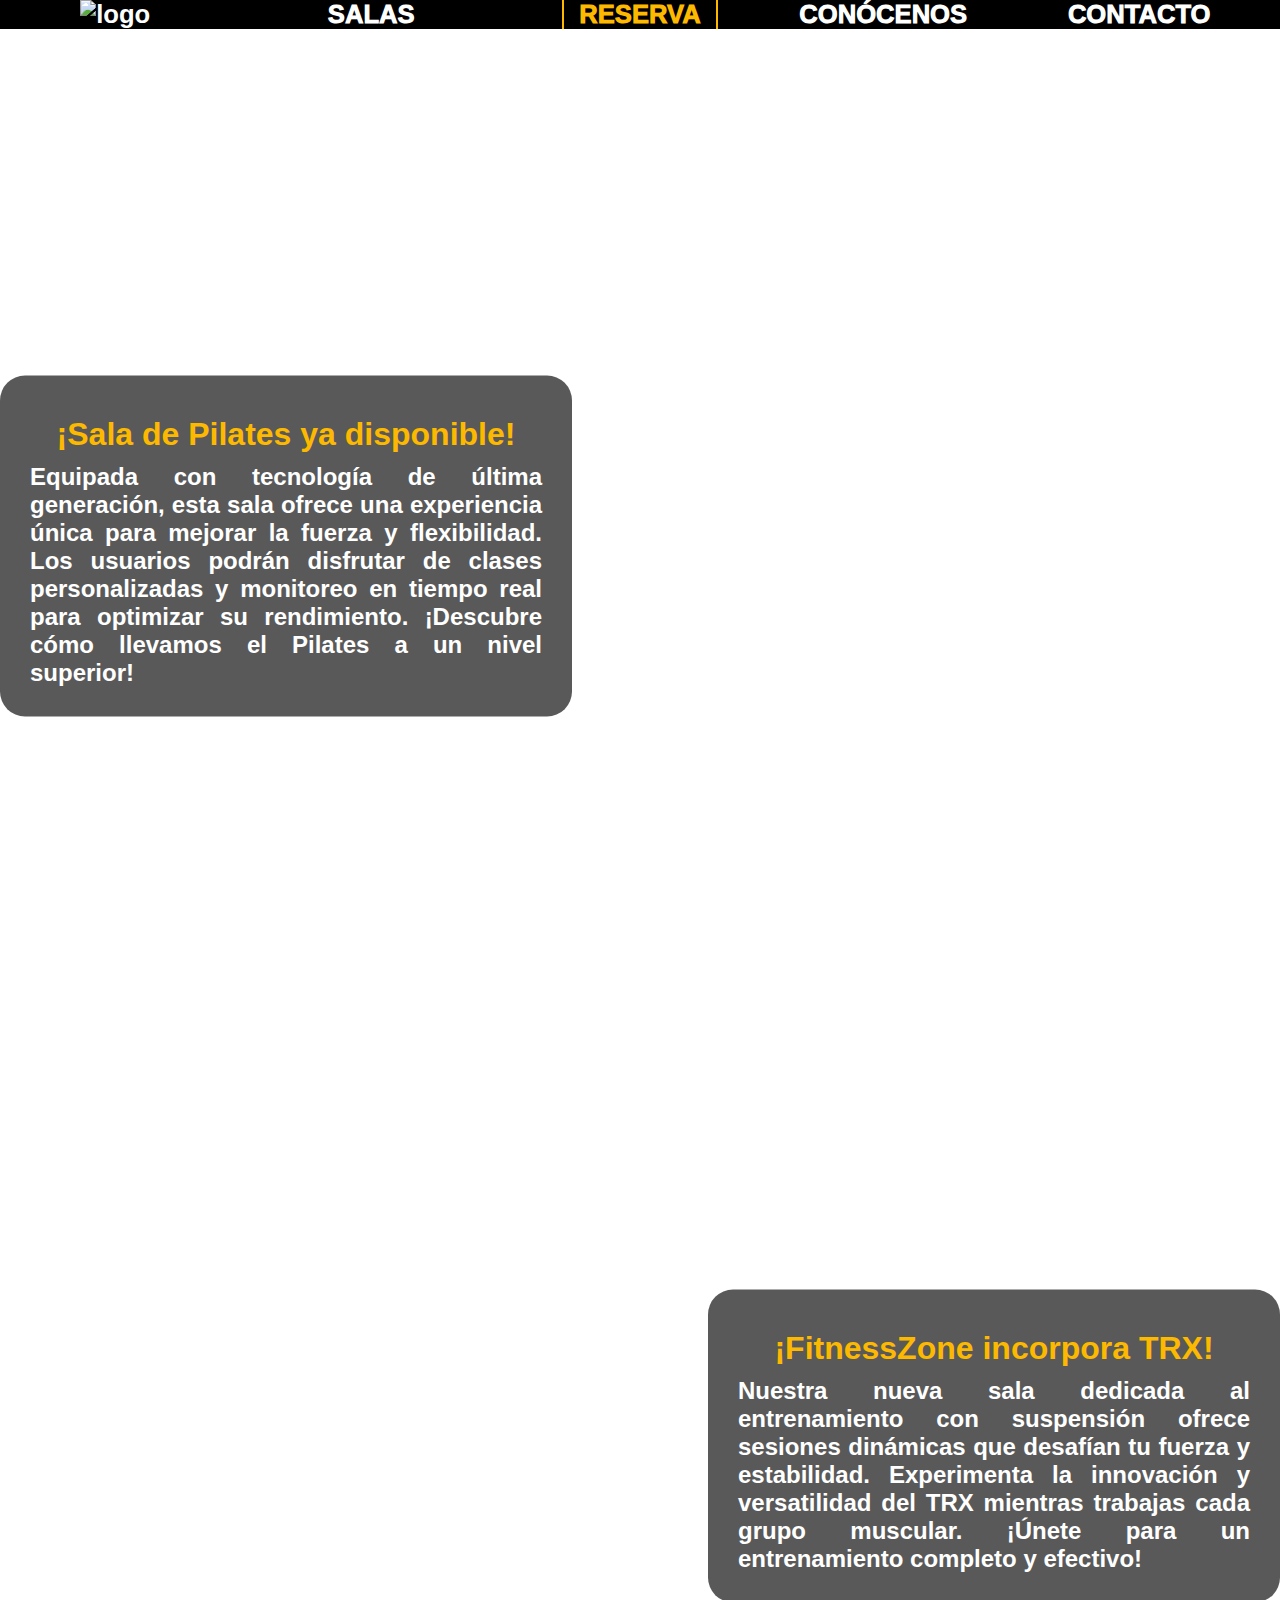
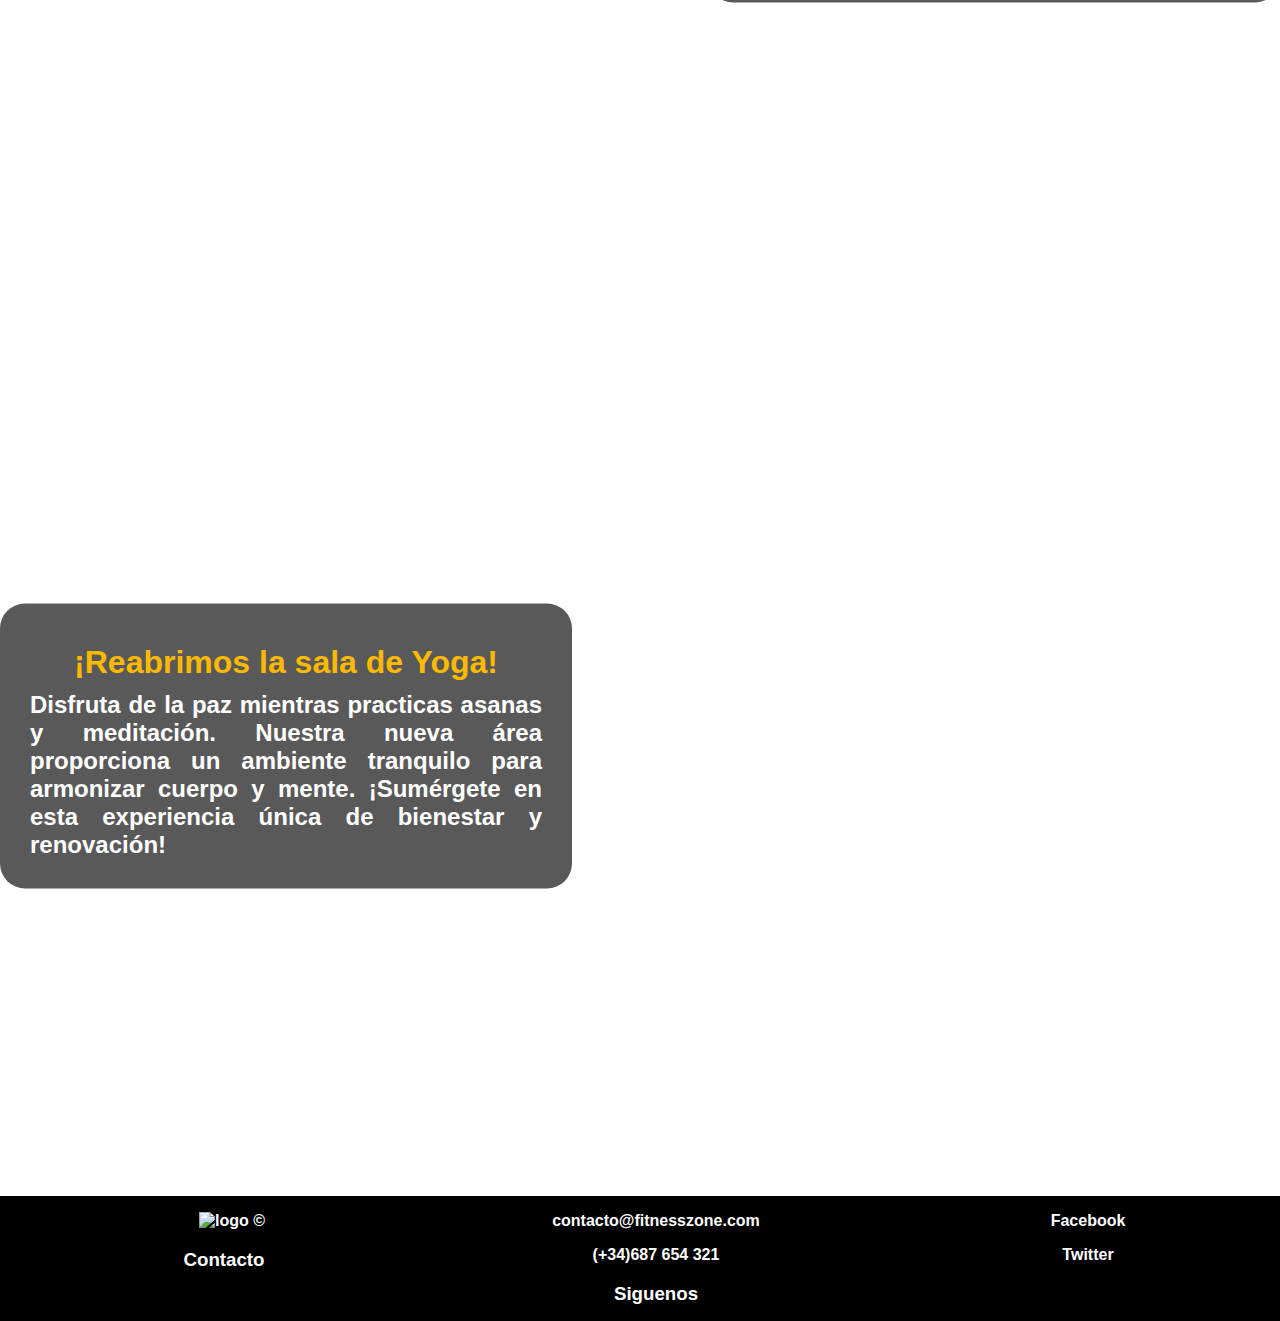
==== commit abb43497: "actu" ====
--- a/index.html
+++ b/index.html
@@ -4,66 +4,93 @@
     <title>FitnessZone</title>
     <meta charset="UTF-8">
     <meta content="width=device-width, initial-scale=1" name="viewport">
+    <!-- Metadatos del autor y diseñador del sitio -->
     <meta name="author" content="Carlos Antonio Cortés Lora, Roberto Rivero Díaz">
     <meta name="designer" content="Carlos Antonio Cortés Lora, Roberto Rivero Díaz">
+    <!-- Enlaces a las fuentes de Google y hojas de estilos -->
     <link rel="preconnect" href="https://fonts.googleapis.com">
     <link rel="preconnect" href="https://fonts.gstatic.com" crossorigin>
     <link href="https://fonts.googleapis.com/css2?family=Rubik:ital,wght@0,300..900;1,300..900&display=swap" rel="stylesheet">
+    <!-- Enlaces a los archivos CSS -->
     <link rel="stylesheet" href="style.css">
     <link rel="stylesheet" href="index.css">
-    
-
+    <!-- Enlace al archivo JavaScript -->
+    <script src="style.js"></script>
 </head>
 <body>
-    <!-- Cabecera-->
+    <!-- Cabecera del sitio -->
     <header>   
         <nav>
+            <!-- Lista de navegación -->
             <ul>
-                <a href="./index.html">
-                    <img src="./imagenes/logo_crudo.jpg" alt="logo" class="logoNav"></a>
-                
+                <!-- Enlace al inicio con el logo -->
+                <li><a href="./index.html"><img src="./imagenes/logo_crudo.jpg" alt="logo" class="logoNav"></a></li>
+                <!-- Enlace a la página de salas -->
                 <li><a href="./salas.html">SALAS</a></li>
+                <!-- Enlace a la página de reserva -->
                 <li><a href="./reserva.html" id="btnReserva">RESERVA</a></li>
+                <!-- Enlace a la página de ubicación -->
                 <li><a href="./ubicacion.html">CONÓCENOS</a></li>
+                <!-- Enlace a la sección de contacto en la misma página -->
                 <li><a href="#contacto">CONTACTO</a></li>
             </ul>
         </nav>
     </header>
 
-    
+    <!-- Sección de noticias -->
     <div id="noticia1">
+        <!-- Contenedor de la primera noticia -->
         <div class="noticia-izq">
+            <!-- Título de la primera noticia -->
             <div class="titulo-noticia">¡Sala de Pilates ya disponible!</div>
-            <div class="texto-noticia"> Equipada con tecnología de última generación, esta sala ofrece una experiencia única para mejorar la fuerza y flexibilidad. Los usuarios podrán disfrutar de clases personalizadas y monitoreo en tiempo real para optimizar su rendimiento. ¡Descubre cómo llevamos el Pilates a un nivel superior!</div>
+            <!-- Texto de la primera noticia -->
+            <div class="texto-noticia"> Equipada con tecnología de última generación, esta sala ofrece una experiencia única para
+                mejorar la fuerza y flexibilidad. 
+                Los usuarios podrán disfrutar de clases personalizadas y monitoreo en tiempo real para optimizar su rendimiento. 
+                ¡Descubre cómo llevamos el Pilates a un nivel superior!</div>
         </div>
     </div>
     <div id="noticia2">
+        <!-- Contenedor de la segunda noticia -->
         <div id="noticia-drch">
+            <!-- Título de la segunda noticia -->
             <div class="titulo-noticia">¡FitnessZone incorpora TRX!</div>
-            <div class="texto-noticia">Nuestra nueva sala dedicada al entrenamiento con suspensión ofrece sesiones dinámicas que desafían tu fuerza y estabilidad. Experimenta la innovación y versatilidad del TRX mientras trabajas cada grupo muscular. ¡Únete para un entrenamiento completo y efectivo!</div>
+            <!-- Texto de la segunda noticia -->
+            <div class="texto-noticia">Nuestra nueva sala dedicada al entrenamiento con suspensión ofrece sesiones dinámicas que 
+                desafían tu fuerza y estabilidad. Experimenta la innovación y versatilidad del TRX mientras trabajas cada grupo muscular. 
+                ¡Únete para un entrenamiento 
+                completo y efectivo!</div>
         </div>
     </div>
     <div id="noticia3">
+        <!-- Contenedor de la tercera noticia -->
         <div class="noticia-izq">
+            <!-- Título de la tercera noticia -->
             <div class="titulo-noticia">¡Reabrimos la sala de Yoga!</div>
-            <div class="texto-noticia"> Disfruta de la paz mientras practicas asanas y meditación. Nuestra nueva área proporciona un ambiente tranquilo para armonizar cuerpo y mente. ¡Sumérgete en esta experiencia única de bienestar y renovación!</div>
+            <!-- Texto de la tercera noticia -->
+            <div class="texto-noticia"> Disfruta de la paz mientras practicas asanas y meditación. Nuestra nueva área proporciona un 
+                ambiente tranquilo para armonizar cuerpo y mente. ¡Sumérgete en esta experiencia única de bienestar y renovación!</div>
         </div>
     </div>
 
-
-    <!-- Footer-->
+    <!-- Pie de página -->
     <footer>
-        <img src="./imagenes/logo_crudo.jpg" alt="logo" class="logoFooter">
+        <!-- Logo en el pie de página -->
+        <a href="./index.html"><img src="./imagenes/logo_crudo.jpg" alt="logo" class="logoFooter"></a>
         &copy;
         
+        <!-- Sección de contacto -->
         <div id="contacto"></div>
         <h3>Contacto</h3>
+        <!-- Enlace de correo electrónico -->
         <a href="mailto:contacto@fitnesszone.com">contacto@fitnesszone.com</a>
+        <!-- Número de teléfono -->
         <p>(+34)687 654 321</p>
 
+        <!-- Sección de redes sociales -->
         <h3>Siguenos</h3>
         <p>Facebook</p>
         <p>Twitter</p>
     </footer>
 </body>
-</html>+</html>
--- a/style.css
+++ b/style.css
@@ -1,7 +1,6 @@
 /*Elementos comunes*/
 *{  
     font-family: "Inter", sans-serif;
-    font-optical-sizing: auto;
     font-weight: 700;
     font-style: normal;
     font-variation-settings:"slnt" 0;
@@ -35,37 +34,37 @@
     overflow: hidden;
     width: 100%;
     height: auto;
-    column-count: 5;
+    display: flex; /* Cambiado a flexbox */
+    justify-content: space-between; /* Alinea los elementos a lo largo del contenedor */
+    align-items: center;
 }
 
 nav ul li {
+    width: 20%; /* Cada elemento ocupa el 20% del ancho del nav */
     height: auto;
     text-align: center;
-
 }
 
 nav ul li a {
-    padding: 1.25em 1em 0 0;
-    display: inline-block;
+    padding: 1.25em 1em 0 0; /* Ajusta el espaciado del texto en los enlaces */
     font-size: 1.6em;
     color: white;
     font-weight: bolder;
     text-decoration: none;
     font-weight: 1000;
-    
 }
-
 /*Cuando se pasa el raton por encima*/
 nav ul li a:hover {
     text-decoration: underline;
+    color: #FCB900;
 }
 
 .logoNav {
     margin: 0;
     padding: 0;
     text-align: center;
-    width: 14.5em;
-    height: auto;
+    width: 10em;
+    height: auto;    
 }
 
 #btnReserva{
@@ -78,6 +77,11 @@
     height: auto;
 }
 
+#btnReserva:hover{
+    color: white;
+    border: 2px solid white; /* Establece el borde con el mismo color que el texto */
+}
+
 
 /*Footer*/
 footer{
@@ -88,6 +92,16 @@
     background-color: black;
     color: white;
     text-align: center;
+}
+
+a{
+    color: white;
+    text-decoration: none;
+}
+
+a:hover{
+    color: #FCB900;
+    text-decoration: underline;
 }
 
 .logoFooter{
@@ -105,7 +119,8 @@
 
 
 /*Media query para pantallas pequeñas*/
-@media only screen and (max-width: 900px) {
+/*Para el header*/
+@media only screen and (max-width: 1250px) {
     header {
         display: flex;
         justify-content: space-between; /* Alinea los elementos en los extremos del header */
@@ -120,7 +135,7 @@
         display: flex;
         flex-direction: column;
         margin-left: auto;
-        width: 25%;
+        width: 75%;
         margin-right: auto;
         height: auto;
     }
@@ -143,11 +158,13 @@
 
     nav ul li a {
         padding: 0.2em 0; /* Ajusta el espaciado del texto en los enlaces */
-        font-weight: 1000;
+        font-weight: 800;
     }
+}
 
-
+/*Para el footer*/
+@media only screen and (max-width: 900px) {
     footer {
         column-count: 1; /* Cambia a una sola columna */
     }
-}
+}--- a/index.css
+++ b/index.css
@@ -1,13 +1,13 @@
-
+/* Estilo para la primera noticia */
 #noticia1 {
-    width: 100vw;
-    height: 100vh;
-    background-image: url('./imagenes/sala_pilates.jpg');
-    background-size: cover;
-    background-position: center;
-    background-repeat: no-repeat;
-    position: relative; /* Establece posición relativa para que puedas posicionar el texto de manera absoluta */
-    margin-top:6em;
+    width: 100vw; /* Ancho completo de la ventana del navegador */
+    height: 100vh; /* Altura completa de la ventana del navegador */
+    background-image: url('./imagenes/sala_pilates.jpg'); /* Imagen de fondo */
+    background-size: cover; /* Ajusta la imagen para cubrir todo el contenedor */
+    background-position: center; /* Centra la imagen en el contenedor */
+    background-repeat: no-repeat; /* Evita que la imagen de fondo se repita */
+    position: relative; /* Establece posición relativa */
+    margin-top: 6em; /* Margen superior para separar la cabecera */
 }
 
 #noticia2 {
@@ -17,9 +17,10 @@
     background-size: cover;
     background-position: center;
     background-repeat: no-repeat;
-    position: relative; /* Establece posición relativa para que puedas posicionar el texto de manera absoluta */
+    position: relative; 
     
 }
+
 #noticia3 {
     width: 100vw;
     height: 100vh;
@@ -27,72 +28,75 @@
     background-size: cover;
     background-position: center;
     background-repeat: no-repeat;
-    position: relative; /* Establece posición relativa para que puedas posicionar el texto de manera absoluta */
+    position: relative; 
     
 }
-        
 
+/* Estilo para el contenedor de texto de la primera noticia */
 .noticia-izq {
-    position: absolute;
-    text-align: center;
-    padding: 30px;
-    width: 40%;
-    top: 50%; /* Centra verticalmente */
+    position: absolute; /* Establece posición absoluta para que el texto se pueda posicionar dentro del contenedor */
+    text-align: center; /* Alinea el texto al centro */
+    padding: 30px; /* Relleno interno */
+    width: 40%; 
+    top: 50%; /* Posiciona el contenedor en el centro verticalmente */
     transform: translateY(-50%); /* Ajusta verticalmente */
-    background-color: rgba(0, 0, 0, 0.65); /* Negro con 10% de opacidad */
-    border-radius: 25px;
+    background-color: rgba(0, 0, 0, 0.65); /* Fondo semi-transparente */
+    border-radius: 25px; /* Bordes redondeados */
 }
 
-#noticia-drch{
-    position: absolute;
-    text-align: center;
+/* Estilo para el contenedor de texto de la segunda noticia */
+#noticia-drch {
+    position: absolute; 
+    text-align: center; 
     padding: 30px;
-    width: 40%;
-    right: 0; /* Pone el texto a la derecha*/
-    top: 50%; /* Centra verticalmente */
-    transform: translateY(-50%); /* Ajusta verticalmente */
-    background-color: rgba(0, 0, 0, 0.65); /* Negro con 10% de opacidad */
-    border-radius: 25px;
+    width: 40%; 
+    right: 0; /* Pone el texto a la derecha */
+    top: 50%; 
+    transform: translateY(-50%); 
+    background-color: rgba(0, 0, 0, 0.65); 
+    border-radius: 25px; 
 }
 
-.titulo-noticia{
-    color:#FCB900; /* Color del texto */
-    font-size: 32px; /* Ajusta el tamaño de la fuente según tus preferencias */   
-    padding: 10px;
+/* Estilos para el título y el texto de la noticia */
+.titulo-noticia {
+    color: #FCB900; /* Color del texto */
+    font-size: 32px; /* Tamaño de fuente */
+    padding: 10px; 
 }
 
-
-.texto-noticia{
-    text-align: justify;
-    color: white;
-    font-size: 24px;
+.texto-noticia {
+    text-align: justify; /* Alinea el texto justificado */
+    color: white; 
+    font-size: 24px; 
 }
 
-
-
-/* Media query para móviles */
+/* Media query para dispositivos con un ancho máximo de 768px */
 @media only screen and (max-width: 768px) {
-    #noticia1, #noticia2, #noticia3 {
-        width: 100%;
+    #noticia1 {
+        margin-top: 30em; 
+    }
+    
+    #noticia2, #noticia3 {
+        width: 100%; 
     }
 
     .noticia-izq, #noticia-drch {
-        width: 90%; /* Hacer el texto más estrecho en pantallas más pequeñas */
-        font-size: 16px; /* Ajustar el tamaño de la fuente para móviles */
+        width: 90%; 
+        font-size: 16px; 
     }
 
     .titulo-noticia {
-        font-size: 24px; /* Ajustar el tamaño del título para móviles */
-        padding: 5px; /* Reducir el relleno del título para móviles */
+        font-size: 24px; 
+        padding: 5px; 
     }
 
-    .texto-noticia{
-        font-size: 18px; /* Ajustar el tamaño del texto para móviles */
-        padding: 15px; /* Reducir el relleno del texto para móviles */
+    .texto-noticia {
+        font-size: 18px; 
+        padding: 15px; 
     }
 
     #noticia-drch {
-        width: 90%; /* Hacer el contenedor más estrecho para móviles */
-        right: 5%; /* Ajustar la posición del contenedor en pantallas más pequeñas */
+        width: 90%; 
+        right: 5%; /* Posiciona el texto a la derecha */
     }
 }
